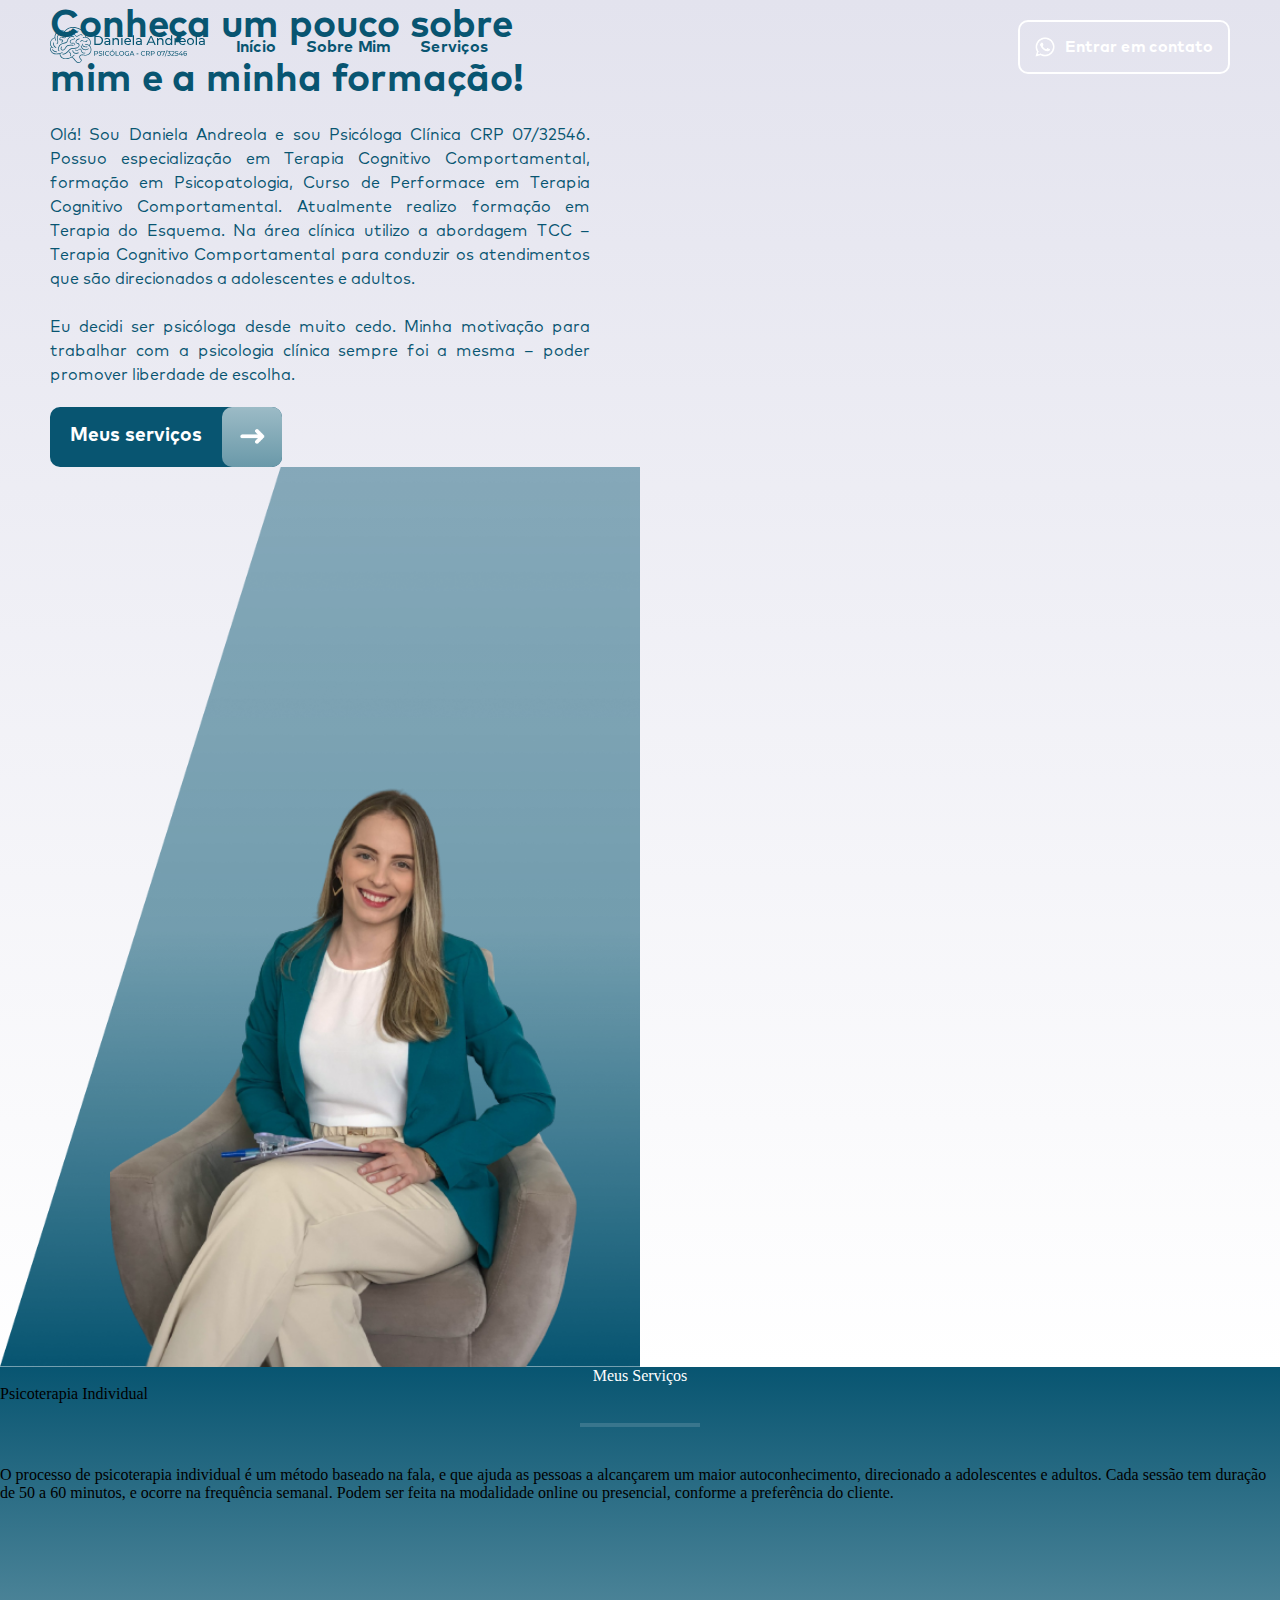
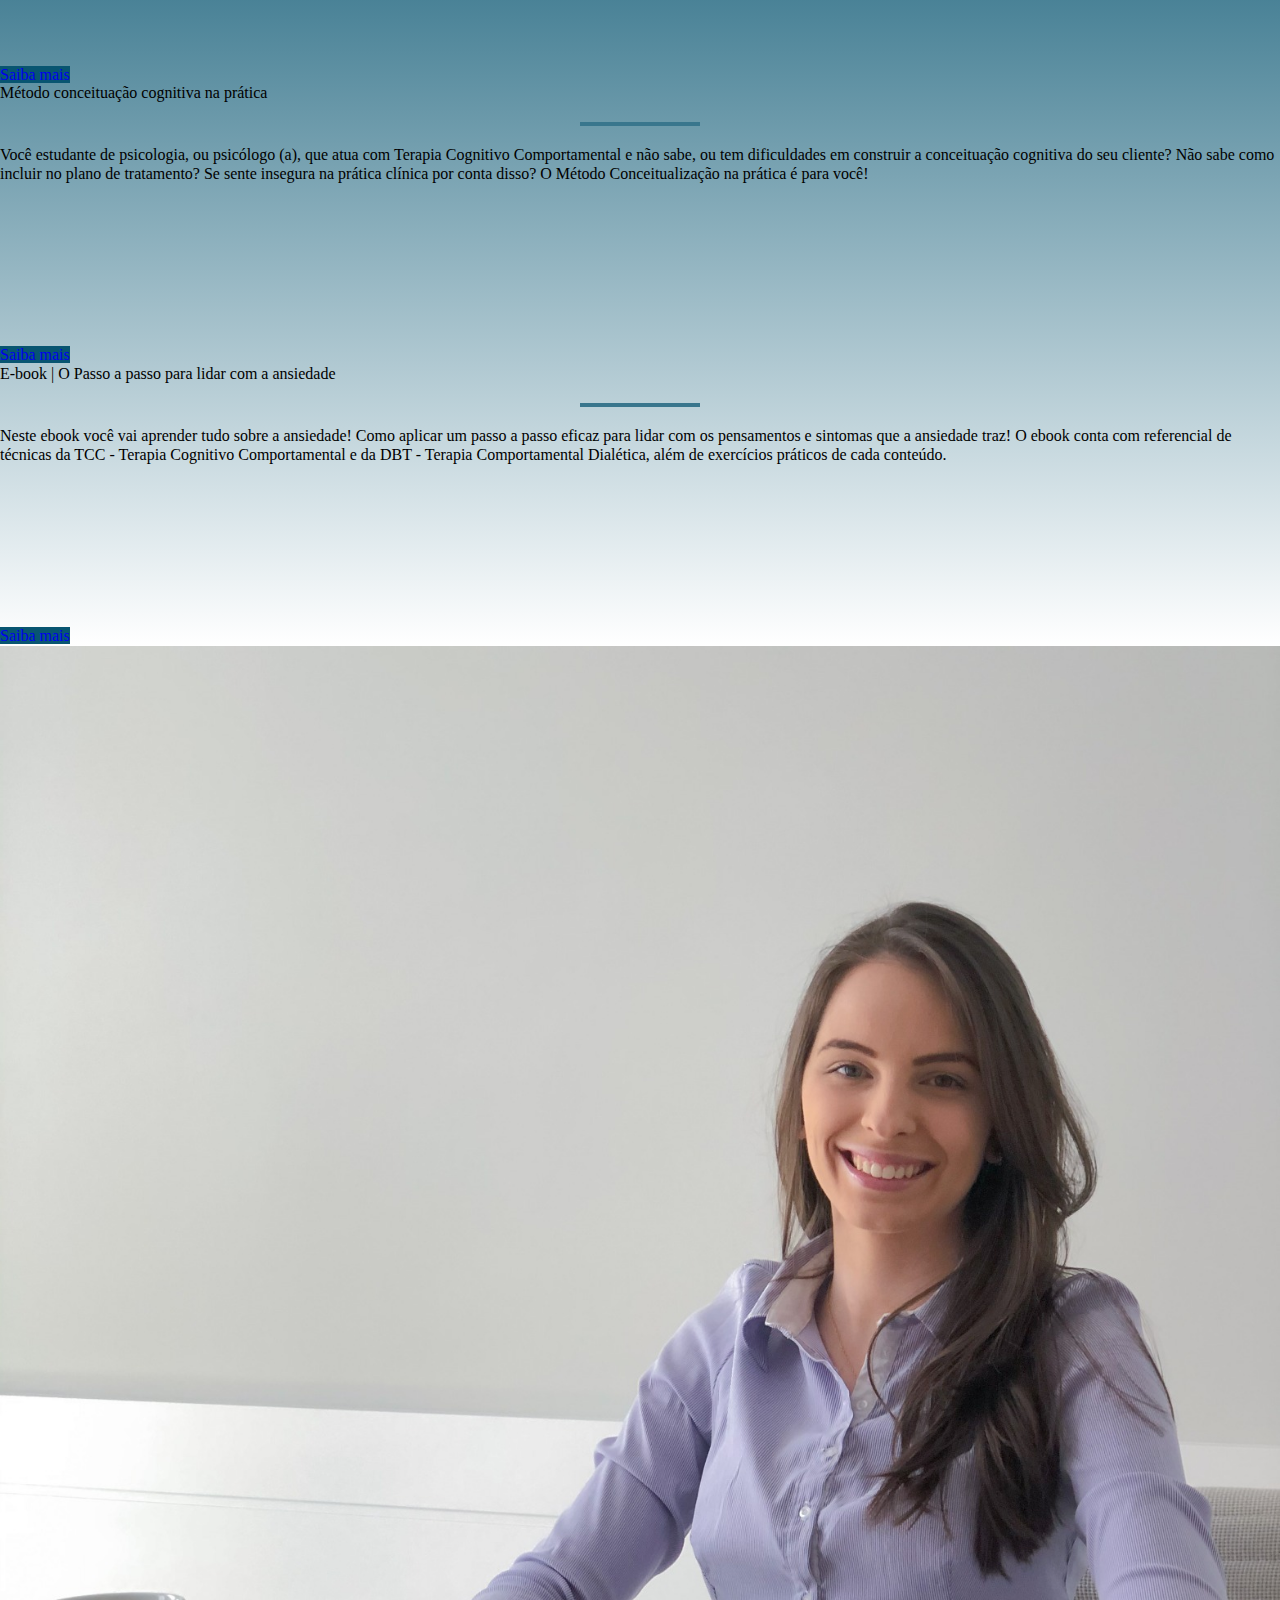
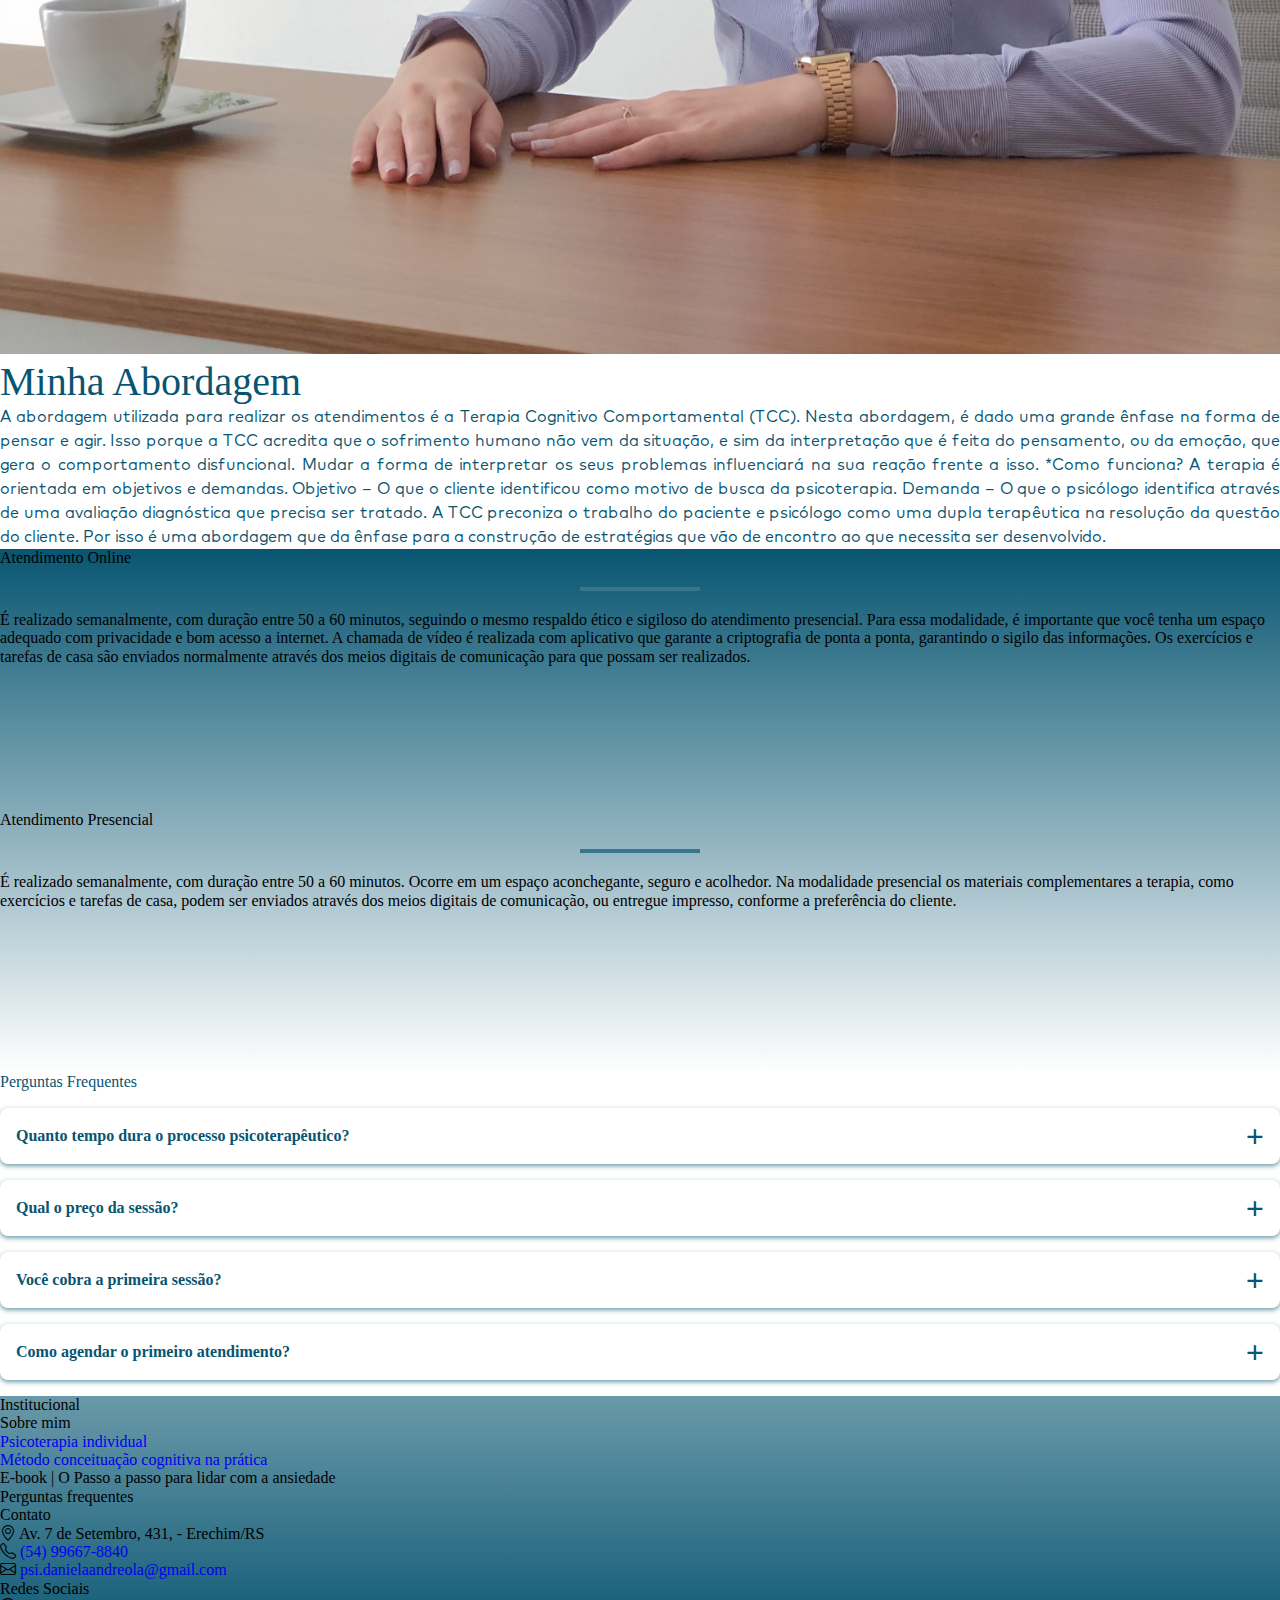
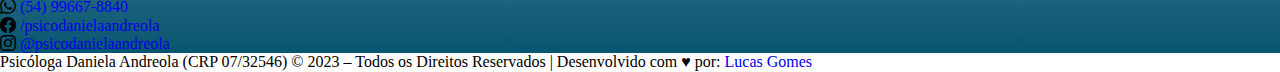
==== index.html @ 7e8551a8 "refactor: alterar título do menu" ====
<!DOCTYPE html>
<html lang="pt-br">
  <head>
    <meta charset="UTF-8" />
    <meta name="viewport" content="width=device-width, initial-scale=1.0" />

    <!-- Nome do seu site -->
    <title>Psicóloga - Daniela Andreola</title>
    <meta property="og:title" content="Psicóloga Daniela Andreola" />

    <!-- Descrição do seu site -->
    <meta
      name="description"
      content="Me chamo Daniela Andreola e sou Psicóloga Clínica CRP 07/32546. Tenho especialização em Terapia Cognitivo Comportamental Formação em Psicopatologia"
    />
    <meta
      itemprop="description"
      content="Me chamo Daniela Andreola e sou Psicóloga Clínica CRP 07/32546. Tenho especialização em Terapia Cognitivo Comportamental Formação em Psicopatologia"
    />
    <meta
      property="og:description"
      content="Me chamo Daniela Andreola e sou Psicóloga Clínica CRP 07/32546. Tenho especialização em Terapia Cognitivo Comportamental Formação em Psicopatologia"
    />

    <!-- Cor HEX do seu site -->
    <meta name="theme-color" content="#075475" />
    <meta name="msapplication-TileColor" content="#075475" />
    <meta name="msapplication-navbutton-color" content="#075475" />
    <meta name="apple-mobile-web-app-status-bar-style" content="#075475" />

    <meta name="apple-mobile-web-app-title" content="Daniela Andreola" />
    <meta name="application-name" content="Daniela Andreola" />
    <meta
      name="msapplication-config"
      content="./files/favicons/browserconfig.xml"
    />

    <!-- Nome do seu SITE -->
    <meta name="author" content="Daniela Andreola" />
    <meta itemprop="name" content="Daniela Andreola" />
    <meta name="article:author" content="Daniela Andreola" />
    <meta name="application-name" content="Daniela Andreola" />
    <meta property="og:site_name" content="Daniela Andreola" />
    <meta name="apple-mobile-web-app-title" content="Daniela Andreola" />

    <!-- Tamanho da imagem de compartilhamento do site -->
    <meta property="og:locale" content="pt_BR" />
    <meta property="og:image:type" content="image/png" />
    <meta property="og:image:width" content="1920" />
    <meta property="og:image:height" content="1080" />
    <meta property="og:type" content="website" />
    <meta property="og:card" content="summary_large_image" />

    <!-- URL do seu site -->
    <link rel="canonical" href="#" />
    <meta property="og:url" content="#" />

    <!-- Importação do CSS para a página ter estilo -->
    <link
      rel="stylesheet"
      href="https://cdn.jsdelivr.net/npm/bootstrap@4.1.3/dist/css/bootstrap.min.css"
      integrity="sha384-MCw98/SFnGE8fJT3GXwEOngsV7Zt27NXFoaoApmYm81iuXoPkFOJwJ8ERdknLPMO"
      crossorigin="anonymous"
    />
    <link href="./assets/css/index/index.css" rel="stylesheet" />

    <link
      rel="stylesheet"
      href="https://cdn.jsdelivr.net/npm/bootstrap-icons@1.10.5/font/bootstrap-icons.css"
    />
  </head>

  <body>
    <div class="container-fluid">
      <!-- Cabeçalho da página -->
      <nav>
        <a href="index.html"
          ><img src="./files/images/logo.svg" class="logo"
        /></a>

        <div class="opcoes">
          <a href="index.html">Início</a>
          <a href="#about">Sobre Mim</a>
          <div class="submenu">
            <a class="link" href="#">Serviços</a>
            <ul class="servicos-submenu">
              <li>
                <a ta href="psicoterapia.html">Psicoterapia Individual</a>
              </li>
              <li>
                <a href="conceituacao-cognitiva-na-pratica.html"
                  >Método conceituação cognitiva na prática</a
                >
              </li>
              <li>
                <a href="#"
                  >E-book | O Passo a passo para lidar com a ansiedade</a
                >
              </li>
            </ul>
          </div>
          <a
            target="_blank"
            class="whatsapp"
            href="https://api.whatsapp.com/send/?phone=5554996678840&text=Ol%C3%A1%2C+gostaria+de+informa%C3%A7%C3%B5es+sobre+os+seus+servi%C3%A7os%2C+pode+me+ajudar%3F&type=phone_number&app_absent=0"
          >
            <img src="./files/images/icone-whatsapp.png" alt="logo whatsapp" />
            Entrar em contato
          </a>
        </div>
        <button class="menu" type="button">
          <span class="maior"></span>
          <span class="menor"></span>
        </button>
      </nav>

      <!-- Topo da página -->
      <header class="row">
        <div id="about" class="titulo">
          <h1>Conheça um pouco sobre mim e a minha formação!</h1>
          <p>
            Olá! Sou Daniela Andreola e sou Psicóloga Clínica CRP 07/32546.
            Possuo especialização em Terapia Cognitivo Comportamental, formação
            em Psicopatologia, Curso de Performace em Terapia Cognitivo
            Comportamental. Atualmente realizo formação em Terapia do Esquema.
            Na área clínica utilizo a abordagem TCC – Terapia Cognitivo
            Comportamental para conduzir os atendimentos que são direcionados a
            adolescentes e adultos.
            <br />
            <br />
            Eu decidi ser psicóloga desde muito cedo. Minha motivação para
            trabalhar com a psicologia clínica sempre foi a mesma – poder
            promover liberdade de escolha.
          </p>
          <button>
            Meus serviços
            <span><img src="./files/images/icone-seta.png" /></span>
          </button>
        </div>
        <div class="imagem">
          <img src="./files/images/banner.png" class="daniela" />
        </div>
      </header>

      <div id="services" class="row services">
        <section class="container">
          <div>
            <h2 class="text-center title-services my-4">Meus Serviços</h2>
          </div>
          <div class="row">
            <div class="col-12 col-sm-6 col-lg-4 mb-2">
              <div class="card">
                <div class="card-body">
                  <h5 class="card-title text-center">
                    Psicoterapia Individual
                  </h5>
                  <br />
                  <p class="card-text">
                    O processo de psicoterapia individual é um método baseado na
                    fala, e que ajuda as pessoas a alcançarem um maior
                    autoconhecimento, direcionado a adolescentes e adultos. Cada
                    sessão tem duração de 50 a 60 minutos, e ocorre na
                    frequência semanal. Podem ser feita na modalidade online ou
                    presencial, conforme a preferência do cliente.
                  </p>
                  <a href="#" class="btn btn-primary btn-service">Saiba mais</a>
                </div>
              </div>
            </div>
            <div class="col-12 col-sm-6 col-lg-4 mb-2">
              <div class="card">
                <div class="card-body">
                  <h5 class="card-title text-center">
                    Método conceituação cognitiva na prática
                  </h5>
                  <p class="card-text">
                    Você estudante de psicologia, ou psicólogo (a), que atua com
                    Terapia Cognitivo Comportamental e não sabe, ou tem
                    dificuldades em construir a conceituação cognitiva do seu
                    cliente? Não sabe como incluir no plano de tratamento? Se
                    sente insegura na prática clínica por conta disso? O Método
                    Conceitualização na prática é para você!
                  </p>
                  <a href="#" class="btn btn-primary btn-service">Saiba mais</a>
                </div>
              </div>
            </div>

            <div class="col-12 col-sm-6 col-lg-4 mb-2">
              <div class="card">
                <div class="card-body">
                  <h5 class="card-title text-center">
                    E-book | O Passo a passo para lidar com a ansiedade
                  </h5>
                  <p class="card-text">
                    Neste ebook você vai aprender tudo sobre a ansiedade! Como
                    aplicar um passo a passo eficaz para lidar com os
                    pensamentos e sintomas que a ansiedade traz! O ebook conta
                    com referencial de técnicas da TCC - Terapia Cognitivo
                    Comportamental e da DBT - Terapia Comportamental Dialética,
                    além de exercícios práticos de cada conteúdo.
                  </p>
                  <a href="#" class="btn btn-primary btn-service">Saiba mais</a>
                </div>
              </div>
            </div>
          </div>
        </section>
      </div>

      <div class="row bg-info abordagem">
        <section class="container">
          <div class="d-flex flex-wrap py-4">
            <div
              class="rounded-circle text-center bg-light col-lg-6 col-md-12 col-sm-12"
            >
              <img
                style="max-width: 100%"
                class="rounded-circle"
                src="./files/images/abordagem.jpg"
                alt="Psicóloga Daniela Andreola"
              />
            </div>

            <div class="col-lg-6 col-md-12 col-sm-12">
              <h2 class="title-abordagem my-4">Minha Abordagem</h2>
              <p>
                A abordagem utilizada para realizar os atendimentos é a Terapia
                Cognitivo Comportamental (TCC). Nesta abordagem, é dado uma
                grande ênfase na forma de pensar e agir. Isso porque a TCC
                acredita que o sofrimento humano não vem da situação, e sim da
                interpretação que é feita do pensamento, ou da emoção, que gera
                o comportamento disfuncional. Mudar a forma de interpretar os
                seus problemas influenciará na sua reação frente a isso. *Como
                funciona? A terapia é orientada em objetivos e demandas.
                <strong
                  >Objetivo – O que o cliente identificou como motivo de busca
                  da psicoterapia.</strong
                >
                <strong
                  >Demanda – O que o psicólogo identifica através de uma
                  avaliação diagnóstica que precisa ser tratado.</strong
                >
                A TCC preconiza o trabalho do paciente e psicólogo como uma
                dupla terapêutica na resolução da questão do cliente. Por isso é
                uma abordagem que da ênfase para a construção de estratégias que
                vão de encontro ao que necessita ser desenvolvido.
              </p>
            </div>
          </div>
        </section>
      </div>

      <div class="row atendimento">
        <section class="container">
          <div class="row">
            <div class="col-12 col-sm-6 col-lg-6 mt-2 mb-2">
              <div class="card">
                <div class="card-body">
                  <h5 class="card-title text-center">Atendimento Online</h5>
                  <p class="card-text text-justify">
                    É realizado semanalmente, com duração entre 50 a 60 minutos,
                    seguindo o mesmo respaldo ético e sigiloso do atendimento
                    presencial. Para essa modalidade, é importante que você
                    tenha um espaço adequado com privacidade e bom acesso a
                    internet. A chamada de vídeo é realizada com aplicativo que
                    garante a criptografia de ponta a ponta, garantindo o sigilo
                    das informações. Os exercícios e tarefas de casa são
                    enviados normalmente através dos meios digitais de
                    comunicação para que possam ser realizados.
                  </p>
                </div>
              </div>
            </div>
            <div class="col-12 col-sm-6 col-lg-6 mb-2">
              <div class="card">
                <div class="card-body">
                  <h5 class="card-title text-center">Atendimento Presencial</h5>
                  <p class="card-text text-justify">
                    É realizado semanalmente, com duração entre 50 a 60 minutos.
                    Ocorre em um espaço aconchegante, seguro e acolhedor. Na
                    modalidade presencial os materiais complementares a terapia,
                    como exercícios e tarefas de casa, podem ser enviados
                    através dos meios digitais de comunicação, ou entregue
                    impresso, conforme a preferência do cliente.
                  </p>
                </div>
              </div>
            </div>
          </div>
        </section>
      </div>

      <div class="row">
        <div class="container accordion">
          <h1 class="mb-4">Perguntas Frequentes</h1>
          <div class="accordion-item">
            <div class="accordion-item-header">
              Quanto tempo dura o processo psicoterapêutico?
            </div>
            <div class="accordion-item-body">
              <div class="accordion-item-body-content">
                No inicio do processo as sessões ocorrem uma vez na semana e tem
                duração de 50 a 60 minutos. O tempo de duração do tratamento vai
                depender do objetivo do paciente (motivo que o levou buscar a
                terapia), e da demanda ( o que esta por trás da queixa
                (diagnóstico, funcionamento, ou até mesmo algo mais pontual).
                Essas informações contribuirão para o plano de tratamento
                individualizado, que será feito em etapas.
              </div>
            </div>
          </div>
          <div class="accordion-item">
            <div class="accordion-item-header">Qual o preço da sessão?</div>
            <div class="accordion-item-body">
              <div class="accordion-item-body-content">
                O Conselho Federal de Psicologia proíbe a divulgação de valores
                quanto ao serviço de psicoterapia. Caso você tenha interesse no
                meu trabalho, peço que me chame via Whatsapp que irei lhe passar
                todas as informações, inclusive a questão de valores e demais
                dúvidas que possa haver.
              </div>
            </div>
          </div>
          <div class="accordion-item">
            <div class="accordion-item-header">
              Você cobra a primeira sessão?
            </div>
            <div class="accordion-item-body">
              <div class="accordion-item-body-content">
                A primeira sessão é o momento de nos conhecermos e saber se
                vamos trabalhar juntos. Neste atendimento vamos conversar sobre
                o motivo que lhe levou a pensar em buscar a psicoterapia. A
                partir disso, irei avaliar se a sua demanda está de acordo com o
                que me disponho a atender e me aperfeiçoar. Caso esteja, e você
                também avalie que deseja trabalhar comigo, o valor da sessão é
                cobrado, assim como as demais sessões posteriores. Caso eu
                entenda que a sua demanda não está dentro do que eu trabalho, ou
                que, você avalie que a psicoterapia com a Terapia Cognitivo
                Comportamental, não é para você, realizo o encaminhamento
                necessário e não cobro o atendimento, pois não iremos trabalhar
                juntas (os).
              </div>
            </div>
          </div>
          <div class="accordion-item">
            <div class="accordion-item-header">
              Como agendar o primeiro atendimento?
            </div>
            <div class="accordion-item-body">
              <div class="accordion-item-body-content">
                Clique no botão “entrar em contato”, localizado no topo da
                página. Você será direcionado ao Whatsapp, assim te passarei
                todas as informações necessárias para esclarecer as suas dúvidas
                quanto aos serviços e agendamentos.
              </div>
            </div>
          </div>
        </div>
      </div>

      <div class="row rodape-info mt-4">
        <section class="container">
          <div class="d-flex flex-wrap py-4">
            <div class="col-lg-4">
              <h5 class="text-light border-light border-bottom pb-2">
                Institucional
              </h5>
              <ul>
                <li class="list-unstyled text-light">
                  <a class="text-light" href="#about"></a>Sobre mim
                </li>
                <li class="list-unstyled text-light">
                  <a class="text-light" href="./psicoterapia.html"
                    >Psicoterapia individual</a
                  >
                </li>
                <li class="list-unstyled text-light">
                  <a
                    class="text-light"
                    href="./conceituacao-cognitiva-na-pratica.html"
                    >Método conceituação cognitiva na prática</a
                  >
                </li>
                <li class="list-unstyled text-light">
                  E-book | O Passo a passo para lidar com a ansiedade
                </li>
                <li class="list-unstyled text-light">Perguntas frequentes</li>
              </ul>
            </div>
            <div class="col-lg-4">
              <h5 class="text-light border-light border-bottom pb-2">
                Contato
              </h5>
              <ul>
                <li class="list-unstyled text-light mb-2">
                  <i class="bi bi-geo-alt"></i> Av. 7 de Setembro, 431, -
                  Erechim/RS
                </li>
                <li class="list-unstyled text-light mb-2">
                  <i class="bi bi-telephone"></i>
                  <a class="text-light" href="tel:+5554996678840"
                    >(54) 99667-8840</a
                  >
                </li>
                <li class="list-unstyled text-light mb-2">
                  <i class="bi bi-envelope"></i>
                  <a
                    class="text-light"
                    href="mailto:psi.danielaandreola@gmail.com"
                    >psi.danielaandreola@gmail.com</a
                  >
                </li>
              </ul>
            </div>
            <div class="col-lg-4">
              <h5 class="text-light border-light border-bottom pb-2">
                Redes Sociais
              </h5>
              <ul>
                <li class="list-unstyled text-light mb-2">
                  <i class="bi bi-whatsapp"></i>
                  <a
                    class="text-light"
                    target="_blank"
                    href="https://api.whatsapp.com/send/?phone=5554996678840&text=Ol%C3%A1%2C+gostaria+de+informa%C3%A7%C3%B5es+sobre+os+seus+servi%C3%A7os%2C+pode+me+ajudar%3F&type=phone_number&app_absent=0"
                  >
                    (54) 99667-8840
                  </a>
                </li>

                <li class="list-unstyled text-light mb-2">
                  <i class="bi bi-facebook"></i>
                  <a
                    class="text-light"
                    target="_blank"
                    href="https://www.facebook.com/psidanielaandreola/"
                    >/psicodanielaandreola</a
                  >
                </li>

                <li class="list-unstyled text-light mb-2">
                  <i class="bi bi-instagram"></i>
                  <a
                    class="text-light"
                    target="_blank"
                    href="https://www.instagram.com/psidanielaandreola/"
                    >@psicodanielaandreola</a
                  >
                </li>
              </ul>
            </div>
          </div>
        </section>
      </div>

      <footer class="row footer pt-3">
        <section class="container">
          <p class="font-weight-bold text-center text-info">
            Psicóloga Daniela Andreola (CRP 07/32546) © 2023 – Todos os Direitos
            Reservados | Desenvolvido com ♥ por:
            <a class="text-info" href="htts://lucasgomess.com.br"
              >Lucas Gomes</a
            >
          </p>
        </section>
      </footer>
    </div>
    <!-- Importação do JAVASCRIPT -->
    <script src="./assets/js/global/global.js"></script>
    <script src="./assets/js/faq.js"></script>
    <script src="./assets/js/whats.js"></script>
    <script src="./assets/js/index/nav.js"></script>
    <script
      src="https://code.jquery.com/jquery-3.3.1.slim.min.js"
      integrity="sha384-q8i/X+965DzO0rT7abK41JStQIAqVgRVzpbzo5smXKp4YfRvH+8abtTE1Pi6jizo"
      crossorigin="anonymous"
    ></script>
    <script
      src="https://cdn.jsdelivr.net/npm/popper.js@1.14.3/dist/umd/popper.min.js"
      integrity="sha384-ZMP7rVo3mIykV+2+9J3UJ46jBk0WLaUAdn689aCwoqbBJiSnjAK/l8WvCWPIPm49"
      crossorigin="anonymous"
    ></script>
    <script
      src="https://cdn.jsdelivr.net/npm/bootstrap@4.1.3/dist/js/bootstrap.min.js"
      integrity="sha384-ChfqqxuZUCnJSK3+MXmPNIyE6ZbWh2IMqE241rYiqJxyMiZ6OW/JmZQ5stwEULTy"
      crossorigin="anonymous"
    ></script>
  </body>
</html>
---- assets/css/index/index.css ----
/* index */

@import "../global/global.css";

/* Partials */

@import "./partials/nav.css";
@import "./partials/header.css";
@import "./partials/services.css";
@import "./partials/abordagem.css";
@import "./partials/atendimento.css";
@import "./partials/faq.css";
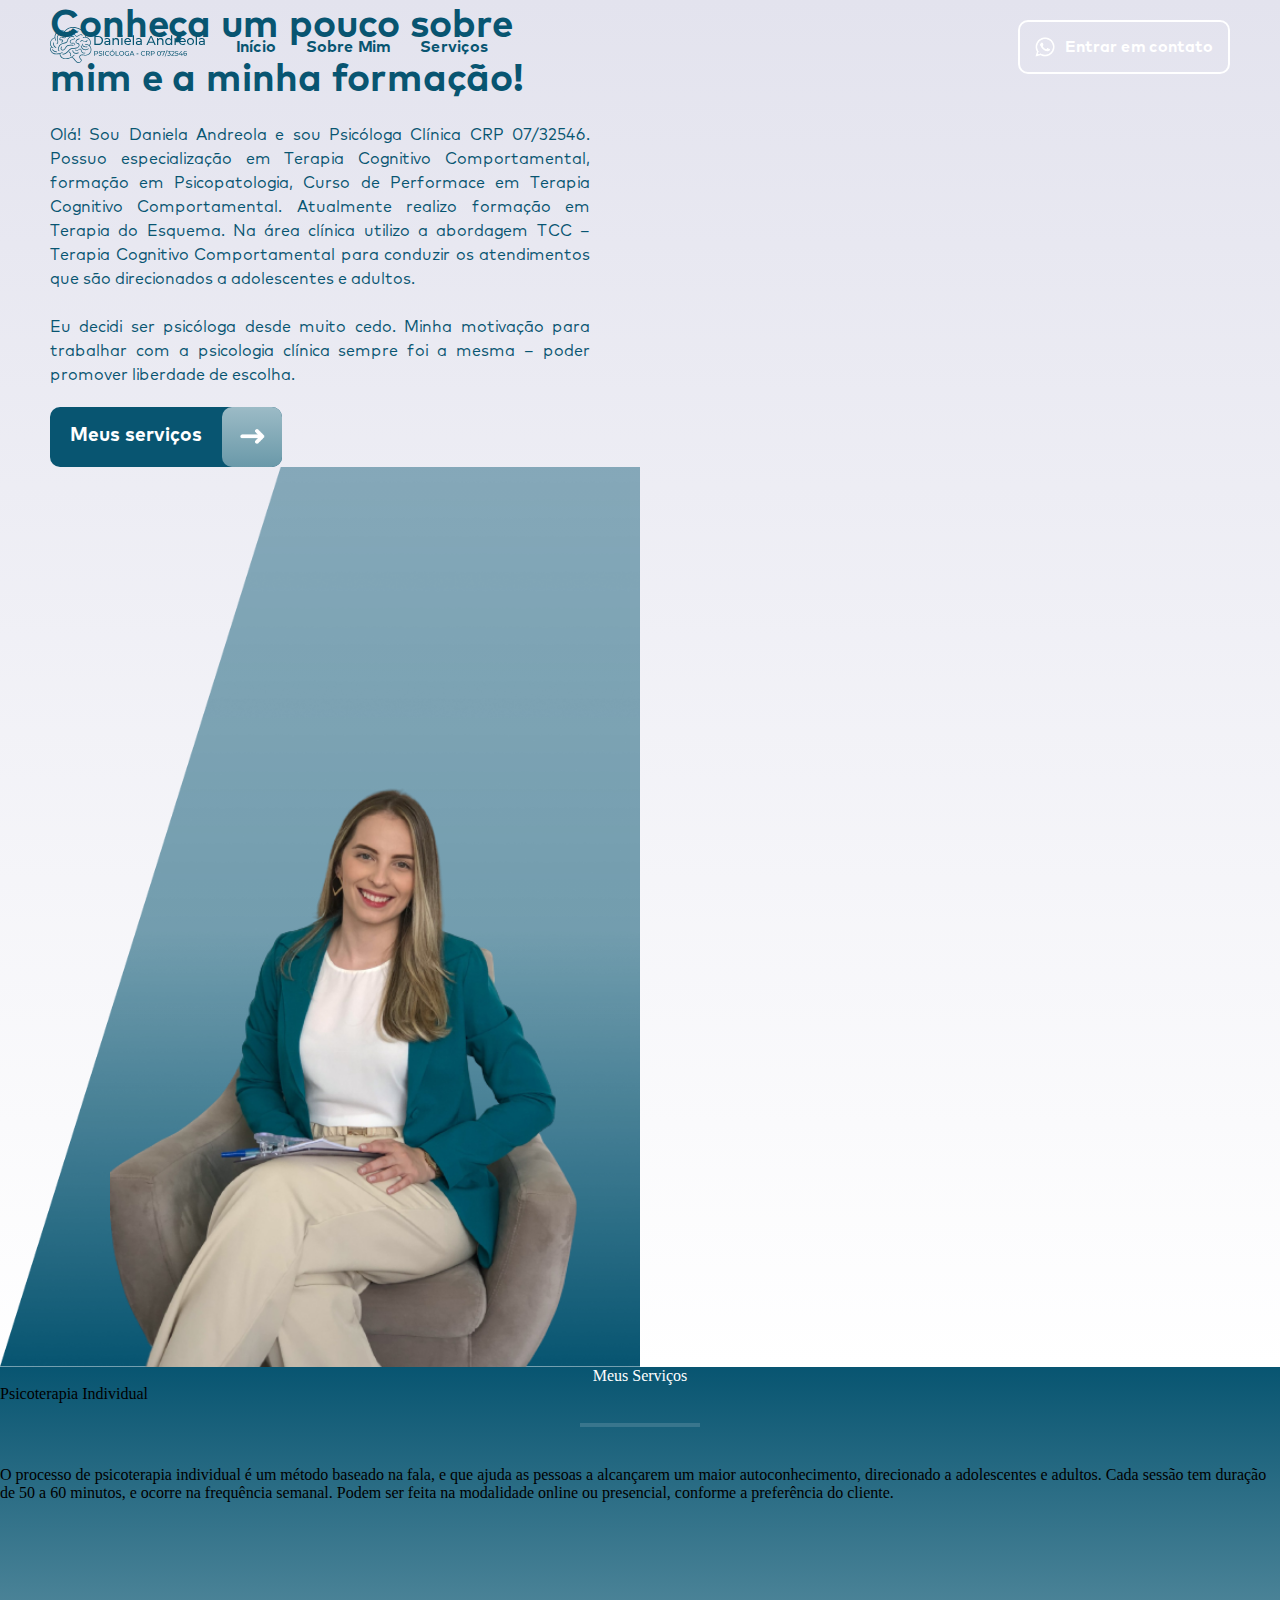
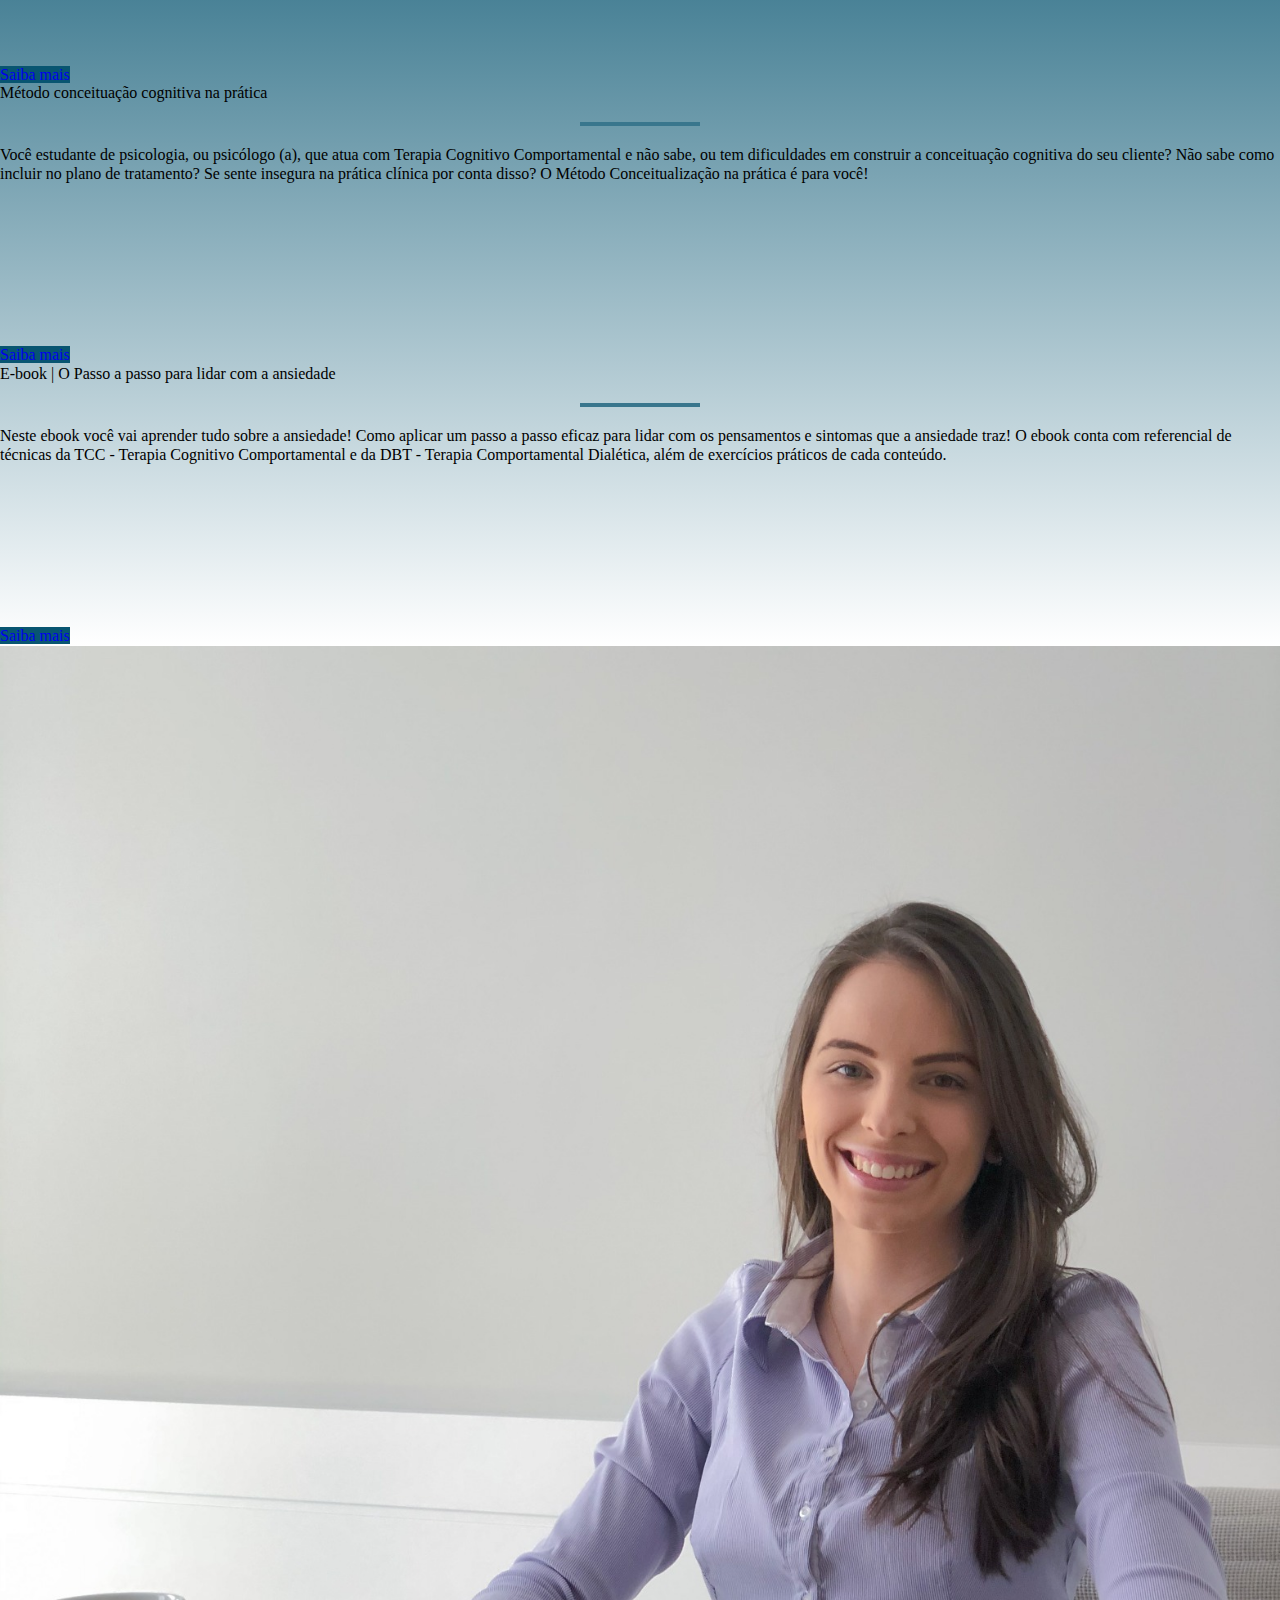
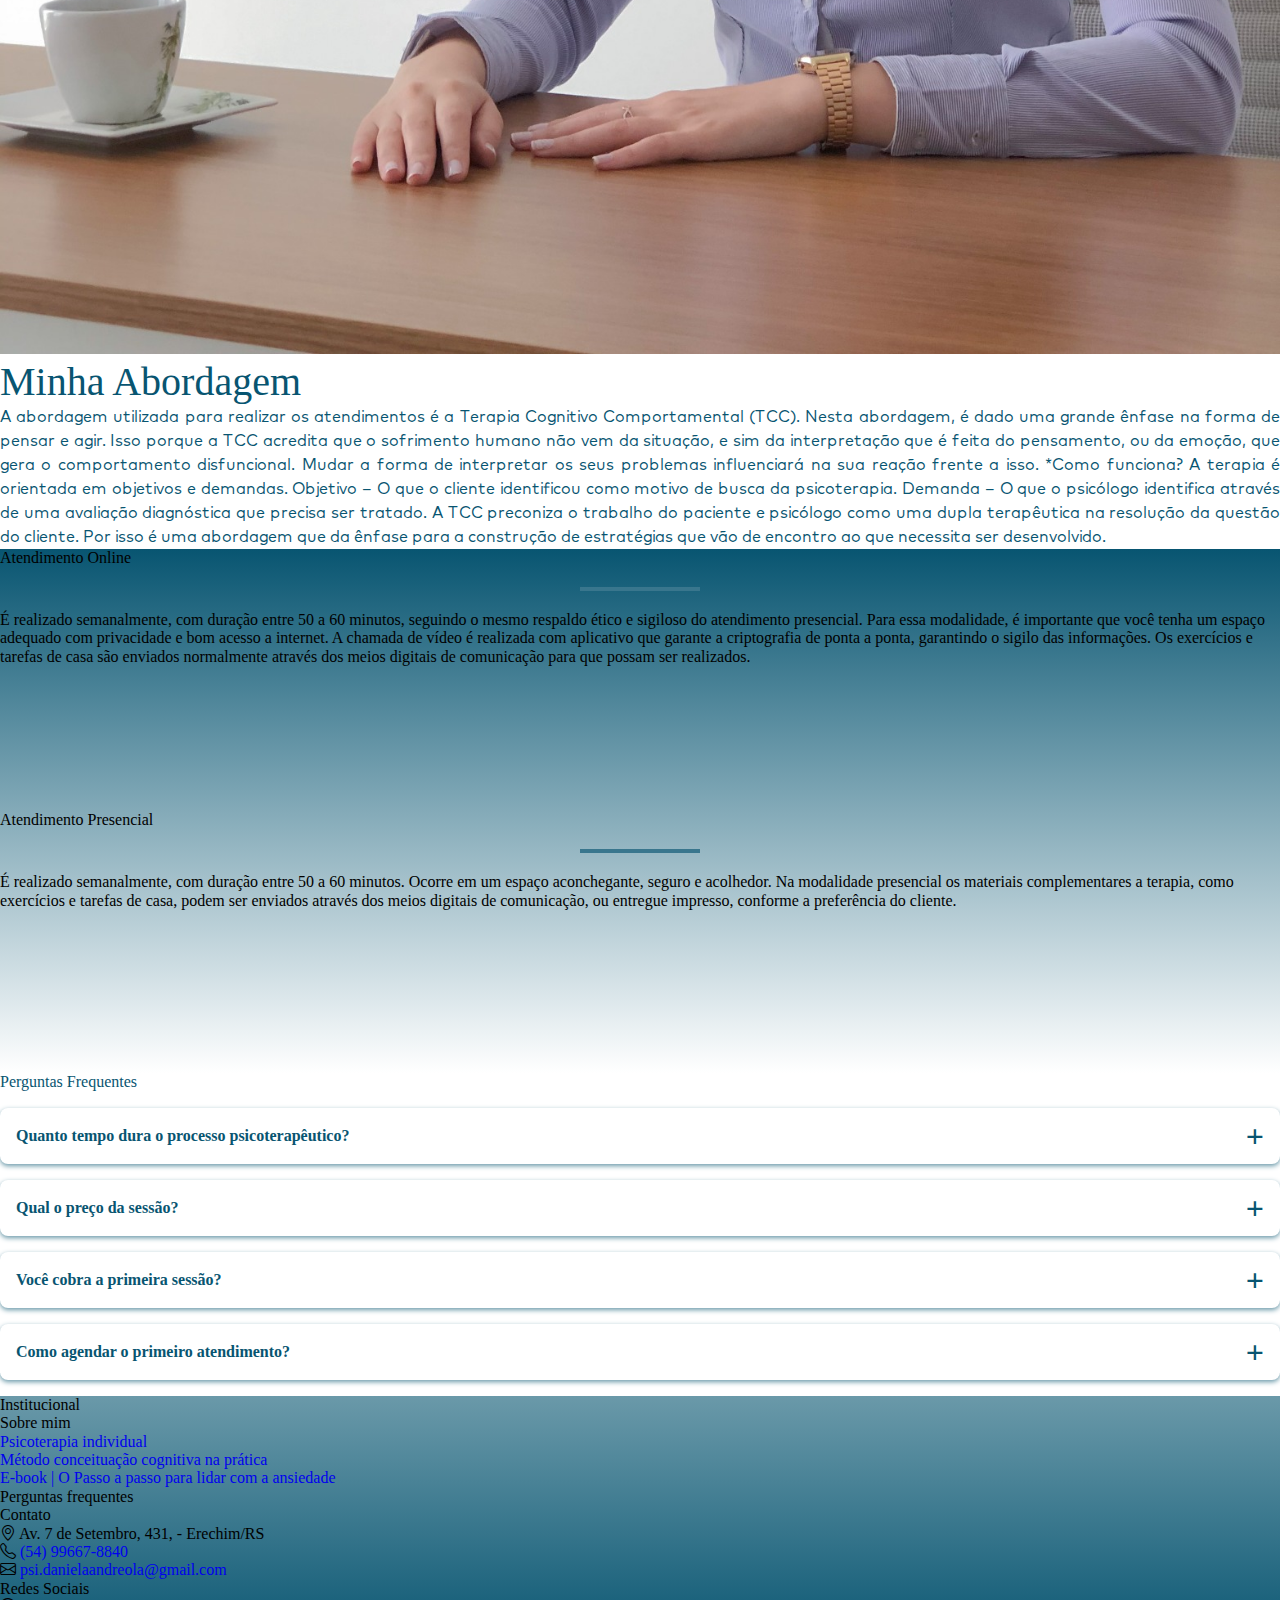
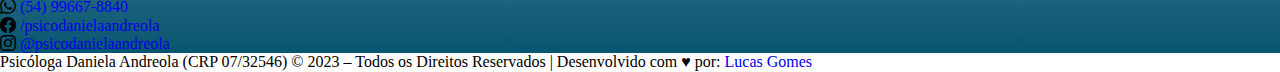
==== commit 736aa27f: "add kiwify no site" ====
--- a/index.html
+++ b/index.html
@@ -93,7 +93,7 @@
                 >
               </li>
               <li>
-                <a href="#"
+                <a href="https://pay.kiwify.com.br/Xy3DV30"
                   >E-book | O Passo a passo para lidar com a ansiedade</a
                 >
               </li>
@@ -200,7 +200,7 @@
                     Comportamental e da DBT - Terapia Comportamental Dialética,
                     além de exercícios práticos de cada conteúdo.
                   </p>
-                  <a href="#" class="btn btn-primary btn-service">Saiba mais</a>
+                  <a href="https://pay.kiwify.com.br/Xy3DV30" class="btn btn-primary btn-service">Saiba mais</a>
                 </div>
               </div>
             </div>
@@ -304,7 +304,7 @@
                 duração de 50 a 60 minutos. O tempo de duração do tratamento vai
                 depender do objetivo do paciente (motivo que o levou buscar a
                 terapia), e da demanda ( o que esta por trás da queixa
-                (diagnóstico, funcionamento, ou até mesmo algo mais pontual).
+                diagnóstico, funcionamento, ou até mesmo algo mais pontual).
                 Essas informações contribuirão para o plano de tratamento
                 individualizado, que será feito em etapas.
               </div>
@@ -383,7 +383,11 @@
                   >
                 </li>
                 <li class="list-unstyled text-light">
-                  E-book | O Passo a passo para lidar com a ansiedade
+                  <a
+                    class="text-light"
+                    href="https://pay.kiwify.com.br/Xy3DV30"
+                    >E-book | O Passo a passo para lidar com a ansiedade</a
+                  >
                 </li>
                 <li class="list-unstyled text-light">Perguntas frequentes</li>
               </ul>
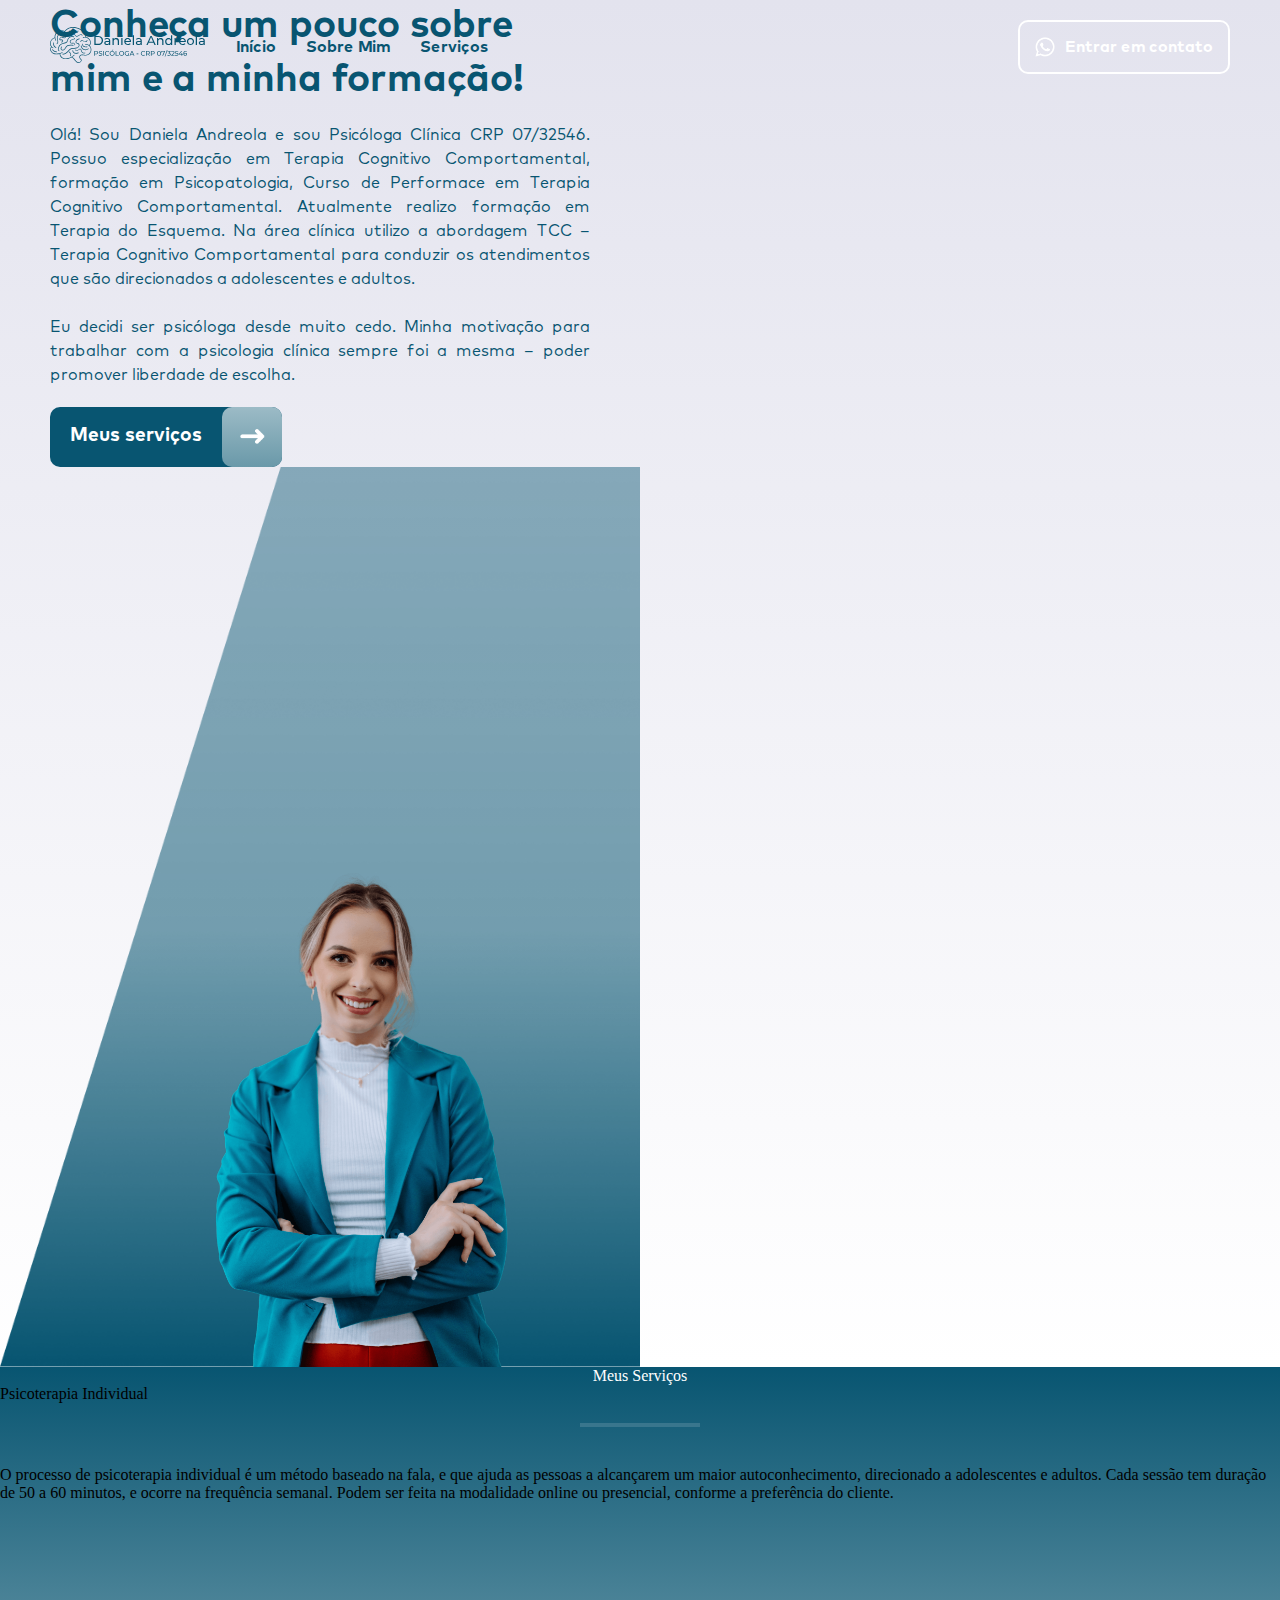
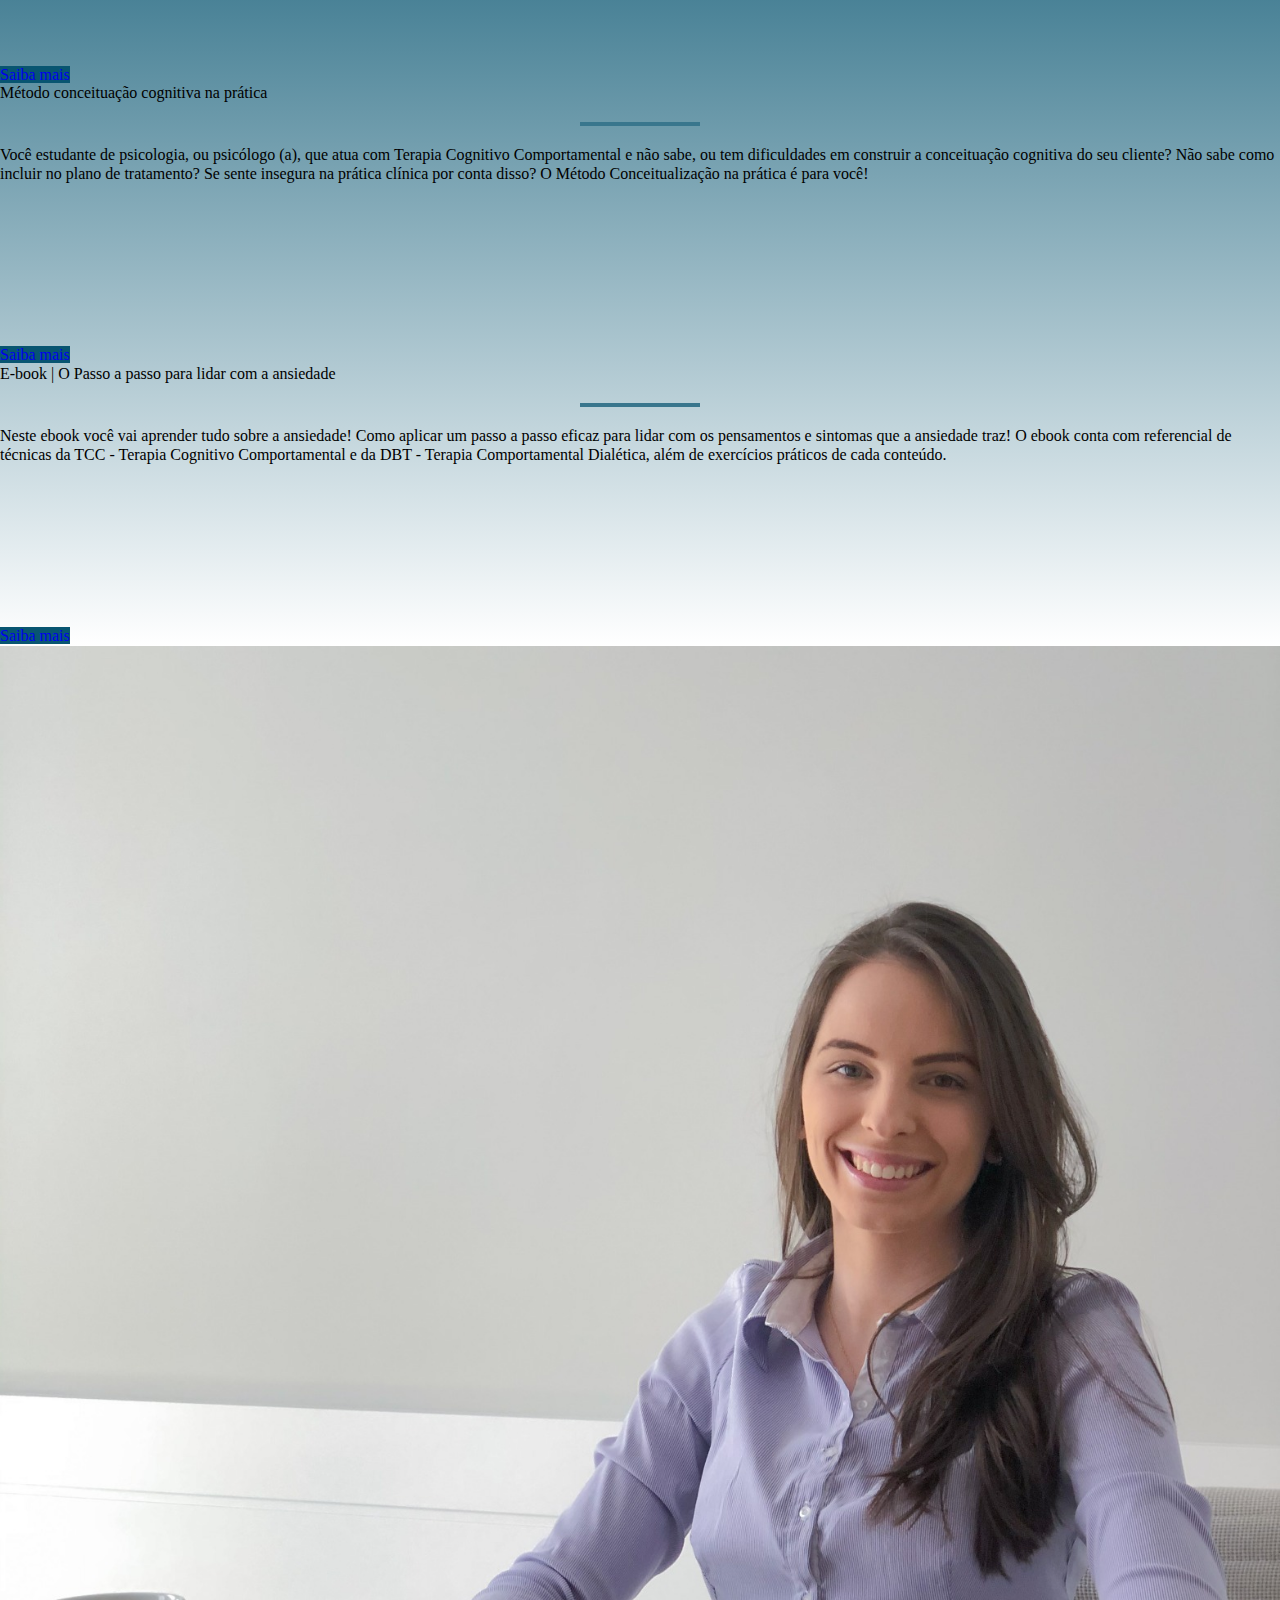
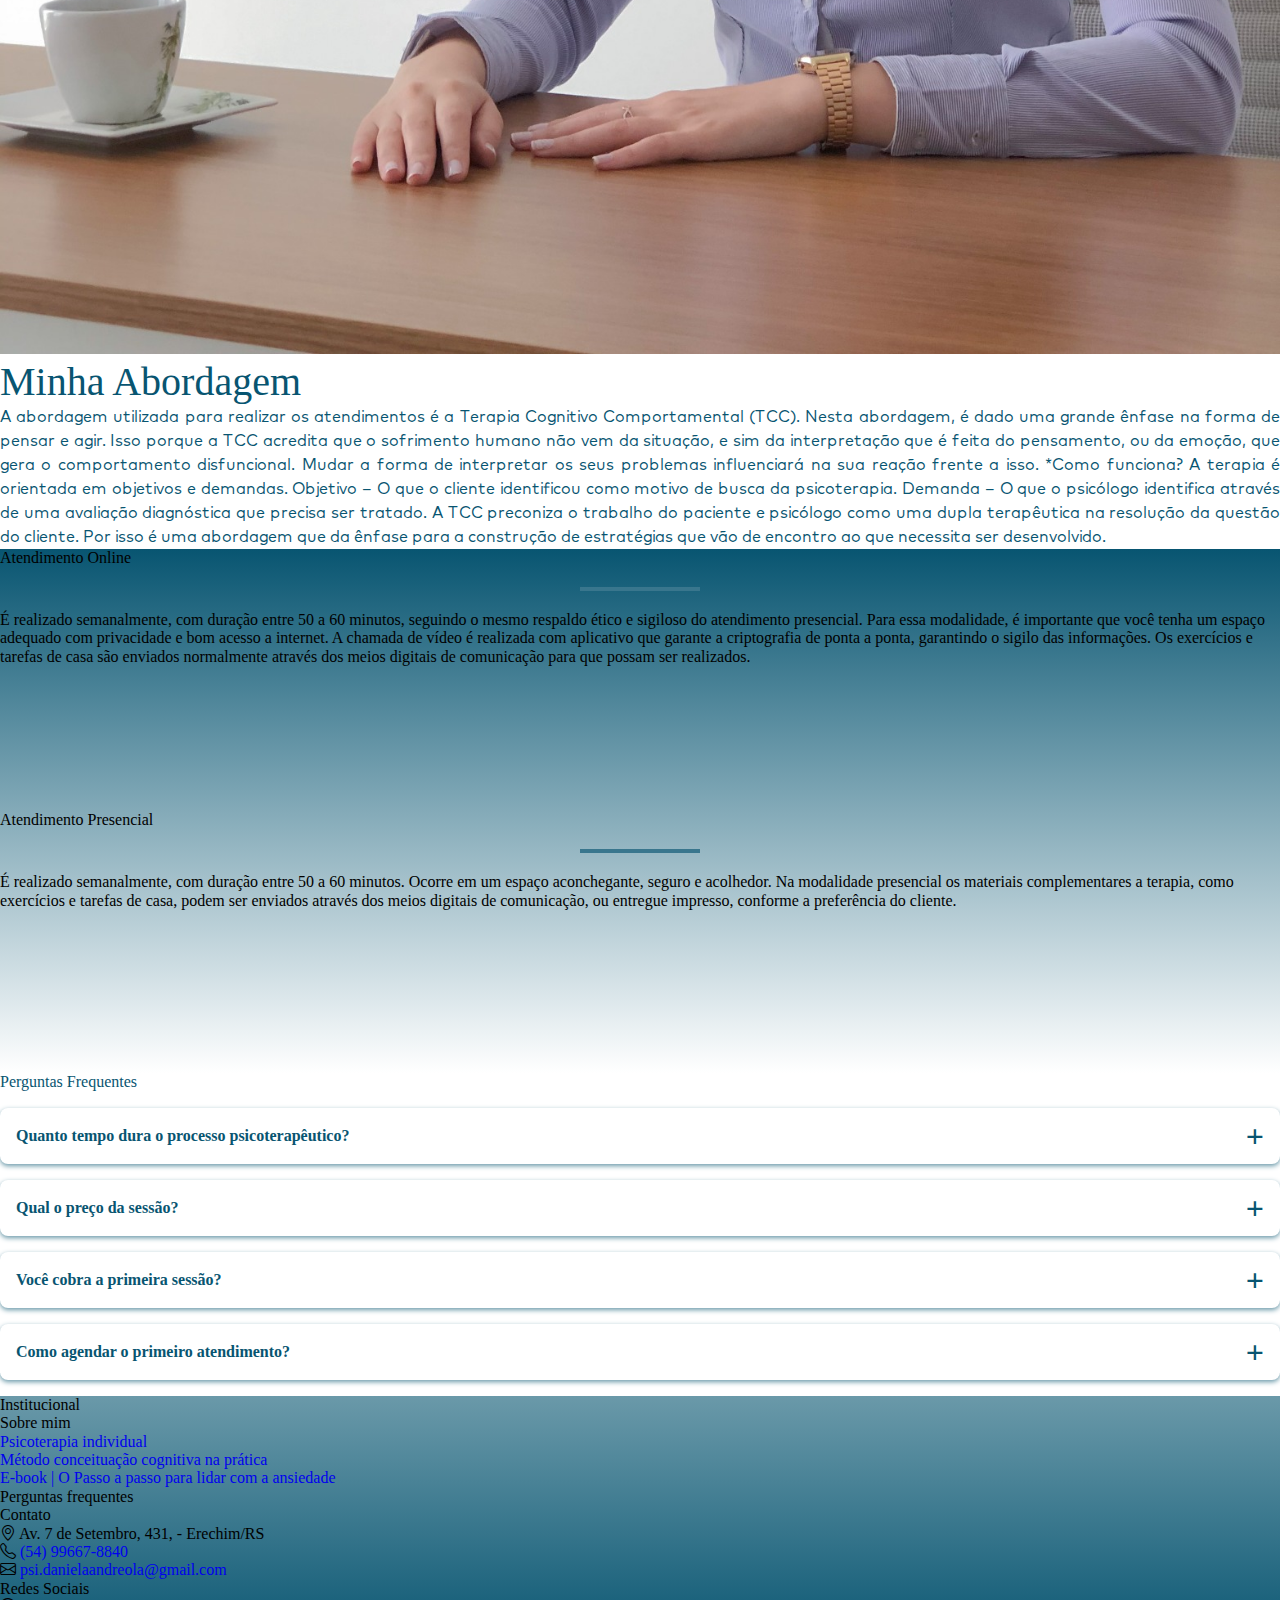
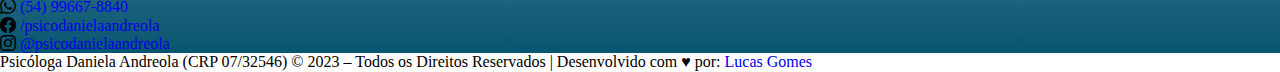
==== commit 38a9d15e: "feat: add imgs e altera imagem do header" ====
--- a/index.html
+++ b/index.html
@@ -1,494 +1,411 @@
 <!DOCTYPE html>
 <html lang="pt-br">
-  <head>
-    <meta charset="UTF-8" />
-    <meta name="viewport" content="width=device-width, initial-scale=1.0" />
-
-    <!-- Nome do seu site -->
-    <title>Psicóloga - Daniela Andreola</title>
-    <meta property="og:title" content="Psicóloga Daniela Andreola" />
-
-    <!-- Descrição do seu site -->
-    <meta
-      name="description"
-      content="Me chamo Daniela Andreola e sou Psicóloga Clínica CRP 07/32546. Tenho especialização em Terapia Cognitivo Comportamental Formação em Psicopatologia"
-    />
-    <meta
-      itemprop="description"
-      content="Me chamo Daniela Andreola e sou Psicóloga Clínica CRP 07/32546. Tenho especialização em Terapia Cognitivo Comportamental Formação em Psicopatologia"
-    />
-    <meta
-      property="og:description"
-      content="Me chamo Daniela Andreola e sou Psicóloga Clínica CRP 07/32546. Tenho especialização em Terapia Cognitivo Comportamental Formação em Psicopatologia"
-    />
-
-    <!-- Cor HEX do seu site -->
-    <meta name="theme-color" content="#075475" />
-    <meta name="msapplication-TileColor" content="#075475" />
-    <meta name="msapplication-navbutton-color" content="#075475" />
-    <meta name="apple-mobile-web-app-status-bar-style" content="#075475" />
-
-    <meta name="apple-mobile-web-app-title" content="Daniela Andreola" />
-    <meta name="application-name" content="Daniela Andreola" />
-    <meta
-      name="msapplication-config"
-      content="./files/favicons/browserconfig.xml"
-    />
-
-    <!-- Nome do seu SITE -->
-    <meta name="author" content="Daniela Andreola" />
-    <meta itemprop="name" content="Daniela Andreola" />
-    <meta name="article:author" content="Daniela Andreola" />
-    <meta name="application-name" content="Daniela Andreola" />
-    <meta property="og:site_name" content="Daniela Andreola" />
-    <meta name="apple-mobile-web-app-title" content="Daniela Andreola" />
-
-    <!-- Tamanho da imagem de compartilhamento do site -->
-    <meta property="og:locale" content="pt_BR" />
-    <meta property="og:image:type" content="image/png" />
-    <meta property="og:image:width" content="1920" />
-    <meta property="og:image:height" content="1080" />
-    <meta property="og:type" content="website" />
-    <meta property="og:card" content="summary_large_image" />
-
-    <!-- URL do seu site -->
-    <link rel="canonical" href="#" />
-    <meta property="og:url" content="#" />
-
-    <!-- Importação do CSS para a página ter estilo -->
-    <link
-      rel="stylesheet"
-      href="https://cdn.jsdelivr.net/npm/bootstrap@4.1.3/dist/css/bootstrap.min.css"
-      integrity="sha384-MCw98/SFnGE8fJT3GXwEOngsV7Zt27NXFoaoApmYm81iuXoPkFOJwJ8ERdknLPMO"
-      crossorigin="anonymous"
-    />
-    <link href="./assets/css/index/index.css" rel="stylesheet" />
-
-    <link
-      rel="stylesheet"
-      href="https://cdn.jsdelivr.net/npm/bootstrap-icons@1.10.5/font/bootstrap-icons.css"
-    />
-  </head>
-
-  <body>
-    <div class="container-fluid">
-      <!-- Cabeçalho da página -->
-      <nav>
-        <a href="index.html"
-          ><img src="./files/images/logo.svg" class="logo"
-        /></a>
-
-        <div class="opcoes">
-          <a href="index.html">Início</a>
-          <a href="#about">Sobre Mim</a>
-          <div class="submenu">
-            <a class="link" href="#">Serviços</a>
-            <ul class="servicos-submenu">
-              <li>
-                <a ta href="psicoterapia.html">Psicoterapia Individual</a>
-              </li>
-              <li>
-                <a href="conceituacao-cognitiva-na-pratica.html"
-                  >Método conceituação cognitiva na prática</a
-                >
-              </li>
-              <li>
-                <a href="https://pay.kiwify.com.br/Xy3DV30"
-                  >E-book | O Passo a passo para lidar com a ansiedade</a
-                >
-              </li>
+
+<head>
+  <meta charset="UTF-8" />
+  <meta name="viewport" content="width=device-width, initial-scale=1.0" />
+
+  <!-- Nome do seu site -->
+  <title>Psicóloga - Daniela Andreola</title>
+  <meta property="og:title" content="Psicóloga Daniela Andreola" />
+
+  <!-- Descrição do seu site -->
+  <meta name="description" content="Me chamo Daniela Andreola e sou Psicóloga Clínica CRP 07/32546. Tenho especialização em Terapia Cognitivo Comportamental Formação em Psicopatologia" />
+  <meta itemprop="description" content="Me chamo Daniela Andreola e sou Psicóloga Clínica CRP 07/32546. Tenho especialização em Terapia Cognitivo Comportamental Formação em Psicopatologia" />
+  <meta property="og:description" content="Me chamo Daniela Andreola e sou Psicóloga Clínica CRP 07/32546. Tenho especialização em Terapia Cognitivo Comportamental Formação em Psicopatologia" />
+
+  <!-- Cor HEX do seu site -->
+  <meta name="theme-color" content="#075475" />
+  <meta name="msapplication-TileColor" content="#075475" />
+  <meta name="msapplication-navbutton-color" content="#075475" />
+  <meta name="apple-mobile-web-app-status-bar-style" content="#075475" />
+
+  <meta name="apple-mobile-web-app-title" content="Daniela Andreola" />
+  <meta name="application-name" content="Daniela Andreola" />
+  <meta name="msapplication-config" content="./files/favicons/browserconfig.xml" />
+
+  <!-- Nome do seu SITE -->
+  <meta name="author" content="Daniela Andreola" />
+  <meta itemprop="name" content="Daniela Andreola" />
+  <meta name="article:author" content="Daniela Andreola" />
+  <meta name="application-name" content="Daniela Andreola" />
+  <meta property="og:site_name" content="Daniela Andreola" />
+  <meta name="apple-mobile-web-app-title" content="Daniela Andreola" />
+
+  <!-- Tamanho da imagem de compartilhamento do site -->
+  <meta property="og:locale" content="pt_BR" />
+  <meta property="og:image:type" content="image/png" />
+  <meta property="og:image:width" content="1920" />
+  <meta property="og:image:height" content="1080" />
+  <meta property="og:type" content="website" />
+  <meta property="og:card" content="summary_large_image" />
+
+  <!-- URL do seu site -->
+  <link rel="canonical" href="#" />
+  <meta property="og:url" content="#" />
+
+  <!-- Importação do CSS para a página ter estilo -->
+  <link rel="stylesheet" href="https://cdn.jsdelivr.net/npm/bootstrap@4.1.3/dist/css/bootstrap.min.css" integrity="sha384-MCw98/SFnGE8fJT3GXwEOngsV7Zt27NXFoaoApmYm81iuXoPkFOJwJ8ERdknLPMO" crossorigin="anonymous" />
+  <link href="./assets/css/index/index.css" rel="stylesheet" />
+
+  <link rel="stylesheet" href="https://cdn.jsdelivr.net/npm/bootstrap-icons@1.10.5/font/bootstrap-icons.css" />
+</head>
+
+<body>
+  <div class="container-fluid">
+    <!-- Cabeçalho da página -->
+    <nav>
+      <a href="index.html"><img src="./files/images/logo.svg" class="logo" /></a>
+
+      <div class="opcoes">
+        <a href="index.html">Início</a>
+        <a href="#about">Sobre Mim</a>
+        <div class="submenu">
+          <a class="link" href="#">Serviços</a>
+          <ul class="servicos-submenu">
+            <li>
+              <a ta href="psicoterapia.html">Psicoterapia Individual</a>
+            </li>
+            <li>
+              <a href="conceituacao-cognitiva-na-pratica.html">Método conceituação cognitiva na prática</a>
+            </li>
+            <li>
+              <a href="https://pay.kiwify.com.br/Xy3DV30">E-book | O Passo a passo para lidar com a ansiedade</a>
+            </li>
+          </ul>
+        </div>
+        <a target="_blank" class="whatsapp" href="https://api.whatsapp.com/send/?phone=5554996678840&text=Ol%C3%A1%2C+gostaria+de+informa%C3%A7%C3%B5es+sobre+os+seus+servi%C3%A7os%2C+pode+me+ajudar%3F&type=phone_number&app_absent=0">
+          <img src="./files/images/icone-whatsapp.png" alt="logo whatsapp" />
+          Entrar em contato
+        </a>
+      </div>
+      <button class="menu" type="button">
+        <span class="maior"></span>
+        <span class="menor"></span>
+      </button>
+    </nav>
+
+    <!-- Topo da página -->
+    <header class="row">
+      <div id="about" class="titulo">
+        <h1>Conheça um pouco sobre mim e a minha formação!</h1>
+        <p>
+          Olá! Sou Daniela Andreola e sou Psicóloga Clínica CRP 07/32546.
+          Possuo especialização em Terapia Cognitivo Comportamental, formação
+          em Psicopatologia, Curso de Performace em Terapia Cognitivo
+          Comportamental. Atualmente realizo formação em Terapia do Esquema.
+          Na área clínica utilizo a abordagem TCC – Terapia Cognitivo
+          Comportamental para conduzir os atendimentos que são direcionados a
+          adolescentes e adultos.
+          <br />
+          <br />
+          Eu decidi ser psicóloga desde muito cedo. Minha motivação para
+          trabalhar com a psicologia clínica sempre foi a mesma – poder
+          promover liberdade de escolha.
+        </p>
+        <button>
+          Meus serviços
+          <span><img src="./files/images/icone-seta.png" /></span>
+        </button>
+      </div>
+      <div class="imagem">
+        <img class="dani-img" src="./files/images/header_dani.png" class="Foto psicóloga Daniela" />
+      </div>
+    </header>
+
+    <div id="services" class="row services">
+      <section class="container">
+        <div>
+          <h2 class="text-center title-services my-4">Meus Serviços</h2>
+        </div>
+        <div class="row">
+          <div class="col-12 col-sm-6 col-lg-4 mb-2">
+            <div class="card">
+              <div class="card-body">
+                <h5 class="card-title text-center">
+                  Psicoterapia Individual
+                </h5>
+                <br />
+                <p class="card-text">
+                  O processo de psicoterapia individual é um método baseado na
+                  fala, e que ajuda as pessoas a alcançarem um maior
+                  autoconhecimento, direcionado a adolescentes e adultos. Cada
+                  sessão tem duração de 50 a 60 minutos, e ocorre na
+                  frequência semanal. Podem ser feita na modalidade online ou
+                  presencial, conforme a preferência do cliente.
+                </p>
+                <a href="#" class="btn btn-primary btn-service">Saiba mais</a>
+              </div>
+            </div>
+          </div>
+          <div class="col-12 col-sm-6 col-lg-4 mb-2">
+            <div class="card">
+              <div class="card-body">
+                <h5 class="card-title text-center">
+                  Método conceituação cognitiva na prática
+                </h5>
+                <p class="card-text">
+                  Você estudante de psicologia, ou psicólogo (a), que atua com
+                  Terapia Cognitivo Comportamental e não sabe, ou tem
+                  dificuldades em construir a conceituação cognitiva do seu
+                  cliente? Não sabe como incluir no plano de tratamento? Se
+                  sente insegura na prática clínica por conta disso? O Método
+                  Conceitualização na prática é para você!
+                </p>
+                <a href="#" class="btn btn-primary btn-service">Saiba mais</a>
+              </div>
+            </div>
+          </div>
+
+          <div class="col-12 col-sm-6 col-lg-4 mb-2">
+            <div class="card">
+              <div class="card-body">
+                <h5 class="card-title text-center">
+                  E-book | O Passo a passo para lidar com a ansiedade
+                </h5>
+                <p class="card-text">
+                  Neste ebook você vai aprender tudo sobre a ansiedade! Como
+                  aplicar um passo a passo eficaz para lidar com os
+                  pensamentos e sintomas que a ansiedade traz! O ebook conta
+                  com referencial de técnicas da TCC - Terapia Cognitivo
+                  Comportamental e da DBT - Terapia Comportamental Dialética,
+                  além de exercícios práticos de cada conteúdo.
+                </p>
+                <a href="https://pay.kiwify.com.br/Xy3DV30" class="btn btn-primary btn-service">Saiba mais</a>
+              </div>
+            </div>
+          </div>
+        </div>
+      </section>
+    </div>
+
+    <div class="row bg-info abordagem">
+      <section class="container">
+        <div class="d-flex flex-wrap py-4">
+          <div class="rounded-circle text-center bg-light col-lg-6 col-md-12 col-sm-12">
+            <img style="max-width: 100%" class="rounded-circle" src="./files/images/abordagem.jpg" alt="Psicóloga Daniela Andreola" />
+          </div>
+
+          <div class="col-lg-6 col-md-12 col-sm-12">
+            <h2 class="title-abordagem my-4">Minha Abordagem</h2>
+            <p>
+              A abordagem utilizada para realizar os atendimentos é a Terapia
+              Cognitivo Comportamental (TCC). Nesta abordagem, é dado uma
+              grande ênfase na forma de pensar e agir. Isso porque a TCC
+              acredita que o sofrimento humano não vem da situação, e sim da
+              interpretação que é feita do pensamento, ou da emoção, que gera
+              o comportamento disfuncional. Mudar a forma de interpretar os
+              seus problemas influenciará na sua reação frente a isso. *Como
+              funciona? A terapia é orientada em objetivos e demandas.
+              <strong>Objetivo – O que o cliente identificou como motivo de busca
+                da psicoterapia.</strong>
+              <strong>Demanda – O que o psicólogo identifica através de uma
+                avaliação diagnóstica que precisa ser tratado.</strong>
+              A TCC preconiza o trabalho do paciente e psicólogo como uma
+              dupla terapêutica na resolução da questão do cliente. Por isso é
+              uma abordagem que da ênfase para a construção de estratégias que
+              vão de encontro ao que necessita ser desenvolvido.
+            </p>
+          </div>
+        </div>
+      </section>
+    </div>
+
+    <div class="row atendimento">
+      <section class="container">
+        <div class="row">
+          <div class="col-12 col-sm-6 col-lg-6 mt-2 mb-2">
+            <div class="card">
+              <div class="card-body">
+                <h5 class="card-title text-center">Atendimento Online</h5>
+                <p class="card-text text-justify">
+                  É realizado semanalmente, com duração entre 50 a 60 minutos,
+                  seguindo o mesmo respaldo ético e sigiloso do atendimento
+                  presencial. Para essa modalidade, é importante que você
+                  tenha um espaço adequado com privacidade e bom acesso a
+                  internet. A chamada de vídeo é realizada com aplicativo que
+                  garante a criptografia de ponta a ponta, garantindo o sigilo
+                  das informações. Os exercícios e tarefas de casa são
+                  enviados normalmente através dos meios digitais de
+                  comunicação para que possam ser realizados.
+                </p>
+              </div>
+            </div>
+          </div>
+          <div class="col-12 col-sm-6 col-lg-6 mb-2">
+            <div class="card">
+              <div class="card-body">
+                <h5 class="card-title text-center">Atendimento Presencial</h5>
+                <p class="card-text text-justify">
+                  É realizado semanalmente, com duração entre 50 a 60 minutos.
+                  Ocorre em um espaço aconchegante, seguro e acolhedor. Na
+                  modalidade presencial os materiais complementares a terapia,
+                  como exercícios e tarefas de casa, podem ser enviados
+                  através dos meios digitais de comunicação, ou entregue
+                  impresso, conforme a preferência do cliente.
+                </p>
+              </div>
+            </div>
+          </div>
+        </div>
+      </section>
+    </div>
+
+    <div class="row">
+      <div class="container accordion">
+        <h1 class="mb-4">Perguntas Frequentes</h1>
+        <div class="accordion-item">
+          <div class="accordion-item-header">
+            Quanto tempo dura o processo psicoterapêutico?
+          </div>
+          <div class="accordion-item-body">
+            <div class="accordion-item-body-content">
+              No inicio do processo as sessões ocorrem uma vez na semana e tem
+              duração de 50 a 60 minutos. O tempo de duração do tratamento vai
+              depender do objetivo do paciente (motivo que o levou buscar a
+              terapia), e da demanda ( o que esta por trás da queixa
+              diagnóstico, funcionamento, ou até mesmo algo mais pontual).
+              Essas informações contribuirão para o plano de tratamento
+              individualizado, que será feito em etapas.
+            </div>
+          </div>
+        </div>
+        <div class="accordion-item">
+          <div class="accordion-item-header">Qual o preço da sessão?</div>
+          <div class="accordion-item-body">
+            <div class="accordion-item-body-content">
+              O Conselho Federal de Psicologia proíbe a divulgação de valores
+              quanto ao serviço de psicoterapia. Caso você tenha interesse no
+              meu trabalho, peço que me chame via Whatsapp que irei lhe passar
+              todas as informações, inclusive a questão de valores e demais
+              dúvidas que possa haver.
+            </div>
+          </div>
+        </div>
+        <div class="accordion-item">
+          <div class="accordion-item-header">
+            Você cobra a primeira sessão?
+          </div>
+          <div class="accordion-item-body">
+            <div class="accordion-item-body-content">
+              A primeira sessão é o momento de nos conhecermos e saber se
+              vamos trabalhar juntos. Neste atendimento vamos conversar sobre
+              o motivo que lhe levou a pensar em buscar a psicoterapia. A
+              partir disso, irei avaliar se a sua demanda está de acordo com o
+              que me disponho a atender e me aperfeiçoar. Caso esteja, e você
+              também avalie que deseja trabalhar comigo, o valor da sessão é
+              cobrado, assim como as demais sessões posteriores. Caso eu
+              entenda que a sua demanda não está dentro do que eu trabalho, ou
+              que, você avalie que a psicoterapia com a Terapia Cognitivo
+              Comportamental, não é para você, realizo o encaminhamento
+              necessário e não cobro o atendimento, pois não iremos trabalhar
+              juntas (os).
+            </div>
+          </div>
+        </div>
+        <div class="accordion-item">
+          <div class="accordion-item-header">
+            Como agendar o primeiro atendimento?
+          </div>
+          <div class="accordion-item-body">
+            <div class="accordion-item-body-content">
+              Clique no botão “entrar em contato”, localizado no topo da
+              página. Você será direcionado ao Whatsapp, assim te passarei
+              todas as informações necessárias para esclarecer as suas dúvidas
+              quanto aos serviços e agendamentos.
+            </div>
+          </div>
+        </div>
+      </div>
+    </div>
+
+    <div class="row rodape-info mt-4">
+      <section class="container">
+        <div class="d-flex flex-wrap py-4">
+          <div class="col-lg-4">
+            <h5 class="text-light border-light border-bottom pb-2">
+              Institucional
+            </h5>
+            <ul>
+              <li class="list-unstyled text-light">
+                <a class="text-light" href="#about"></a>Sobre mim
+              </li>
+              <li class="list-unstyled text-light">
+                <a class="text-light" href="./psicoterapia.html">Psicoterapia individual</a>
+              </li>
+              <li class="list-unstyled text-light">
+                <a class="text-light" href="./conceituacao-cognitiva-na-pratica.html">Método conceituação cognitiva na prática</a>
+              </li>
+              <li class="list-unstyled text-light">
+                <a class="text-light" href="https://pay.kiwify.com.br/Xy3DV30">E-book | O Passo a passo para lidar com a ansiedade</a>
+              </li>
+              <li class="list-unstyled text-light">Perguntas frequentes</li>
             </ul>
           </div>
-          <a
-            target="_blank"
-            class="whatsapp"
-            href="https://api.whatsapp.com/send/?phone=5554996678840&text=Ol%C3%A1%2C+gostaria+de+informa%C3%A7%C3%B5es+sobre+os+seus+servi%C3%A7os%2C+pode+me+ajudar%3F&type=phone_number&app_absent=0"
-          >
-            <img src="./files/images/icone-whatsapp.png" alt="logo whatsapp" />
-            Entrar em contato
-          </a>
-        </div>
-        <button class="menu" type="button">
-          <span class="maior"></span>
-          <span class="menor"></span>
-        </button>
-      </nav>
-
-      <!-- Topo da página -->
-      <header class="row">
-        <div id="about" class="titulo">
-          <h1>Conheça um pouco sobre mim e a minha formação!</h1>
-          <p>
-            Olá! Sou Daniela Andreola e sou Psicóloga Clínica CRP 07/32546.
-            Possuo especialização em Terapia Cognitivo Comportamental, formação
-            em Psicopatologia, Curso de Performace em Terapia Cognitivo
-            Comportamental. Atualmente realizo formação em Terapia do Esquema.
-            Na área clínica utilizo a abordagem TCC – Terapia Cognitivo
-            Comportamental para conduzir os atendimentos que são direcionados a
-            adolescentes e adultos.
-            <br />
-            <br />
-            Eu decidi ser psicóloga desde muito cedo. Minha motivação para
-            trabalhar com a psicologia clínica sempre foi a mesma – poder
-            promover liberdade de escolha.
-          </p>
-          <button>
-            Meus serviços
-            <span><img src="./files/images/icone-seta.png" /></span>
-          </button>
-        </div>
-        <div class="imagem">
-          <img src="./files/images/banner.png" class="daniela" />
-        </div>
-      </header>
-
-      <div id="services" class="row services">
-        <section class="container">
-          <div>
-            <h2 class="text-center title-services my-4">Meus Serviços</h2>
-          </div>
-          <div class="row">
-            <div class="col-12 col-sm-6 col-lg-4 mb-2">
-              <div class="card">
-                <div class="card-body">
-                  <h5 class="card-title text-center">
-                    Psicoterapia Individual
-                  </h5>
-                  <br />
-                  <p class="card-text">
-                    O processo de psicoterapia individual é um método baseado na
-                    fala, e que ajuda as pessoas a alcançarem um maior
-                    autoconhecimento, direcionado a adolescentes e adultos. Cada
-                    sessão tem duração de 50 a 60 minutos, e ocorre na
-                    frequência semanal. Podem ser feita na modalidade online ou
-                    presencial, conforme a preferência do cliente.
-                  </p>
-                  <a href="#" class="btn btn-primary btn-service">Saiba mais</a>
-                </div>
-              </div>
-            </div>
-            <div class="col-12 col-sm-6 col-lg-4 mb-2">
-              <div class="card">
-                <div class="card-body">
-                  <h5 class="card-title text-center">
-                    Método conceituação cognitiva na prática
-                  </h5>
-                  <p class="card-text">
-                    Você estudante de psicologia, ou psicólogo (a), que atua com
-                    Terapia Cognitivo Comportamental e não sabe, ou tem
-                    dificuldades em construir a conceituação cognitiva do seu
-                    cliente? Não sabe como incluir no plano de tratamento? Se
-                    sente insegura na prática clínica por conta disso? O Método
-                    Conceitualização na prática é para você!
-                  </p>
-                  <a href="#" class="btn btn-primary btn-service">Saiba mais</a>
-                </div>
-              </div>
-            </div>
-
-            <div class="col-12 col-sm-6 col-lg-4 mb-2">
-              <div class="card">
-                <div class="card-body">
-                  <h5 class="card-title text-center">
-                    E-book | O Passo a passo para lidar com a ansiedade
-                  </h5>
-                  <p class="card-text">
-                    Neste ebook você vai aprender tudo sobre a ansiedade! Como
-                    aplicar um passo a passo eficaz para lidar com os
-                    pensamentos e sintomas que a ansiedade traz! O ebook conta
-                    com referencial de técnicas da TCC - Terapia Cognitivo
-                    Comportamental e da DBT - Terapia Comportamental Dialética,
-                    além de exercícios práticos de cada conteúdo.
-                  </p>
-                  <a href="https://pay.kiwify.com.br/Xy3DV30" class="btn btn-primary btn-service">Saiba mais</a>
-                </div>
-              </div>
-            </div>
-          </div>
-        </section>
-      </div>
-
-      <div class="row bg-info abordagem">
-        <section class="container">
-          <div class="d-flex flex-wrap py-4">
-            <div
-              class="rounded-circle text-center bg-light col-lg-6 col-md-12 col-sm-12"
-            >
-              <img
-                style="max-width: 100%"
-                class="rounded-circle"
-                src="./files/images/abordagem.jpg"
-                alt="Psicóloga Daniela Andreola"
-              />
-            </div>
-
-            <div class="col-lg-6 col-md-12 col-sm-12">
-              <h2 class="title-abordagem my-4">Minha Abordagem</h2>
-              <p>
-                A abordagem utilizada para realizar os atendimentos é a Terapia
-                Cognitivo Comportamental (TCC). Nesta abordagem, é dado uma
-                grande ênfase na forma de pensar e agir. Isso porque a TCC
-                acredita que o sofrimento humano não vem da situação, e sim da
-                interpretação que é feita do pensamento, ou da emoção, que gera
-                o comportamento disfuncional. Mudar a forma de interpretar os
-                seus problemas influenciará na sua reação frente a isso. *Como
-                funciona? A terapia é orientada em objetivos e demandas.
-                <strong
-                  >Objetivo – O que o cliente identificou como motivo de busca
-                  da psicoterapia.</strong
-                >
-                <strong
-                  >Demanda – O que o psicólogo identifica através de uma
-                  avaliação diagnóstica que precisa ser tratado.</strong
-                >
-                A TCC preconiza o trabalho do paciente e psicólogo como uma
-                dupla terapêutica na resolução da questão do cliente. Por isso é
-                uma abordagem que da ênfase para a construção de estratégias que
-                vão de encontro ao que necessita ser desenvolvido.
-              </p>
-            </div>
-          </div>
-        </section>
-      </div>
-
-      <div class="row atendimento">
-        <section class="container">
-          <div class="row">
-            <div class="col-12 col-sm-6 col-lg-6 mt-2 mb-2">
-              <div class="card">
-                <div class="card-body">
-                  <h5 class="card-title text-center">Atendimento Online</h5>
-                  <p class="card-text text-justify">
-                    É realizado semanalmente, com duração entre 50 a 60 minutos,
-                    seguindo o mesmo respaldo ético e sigiloso do atendimento
-                    presencial. Para essa modalidade, é importante que você
-                    tenha um espaço adequado com privacidade e bom acesso a
-                    internet. A chamada de vídeo é realizada com aplicativo que
-                    garante a criptografia de ponta a ponta, garantindo o sigilo
-                    das informações. Os exercícios e tarefas de casa são
-                    enviados normalmente através dos meios digitais de
-                    comunicação para que possam ser realizados.
-                  </p>
-                </div>
-              </div>
-            </div>
-            <div class="col-12 col-sm-6 col-lg-6 mb-2">
-              <div class="card">
-                <div class="card-body">
-                  <h5 class="card-title text-center">Atendimento Presencial</h5>
-                  <p class="card-text text-justify">
-                    É realizado semanalmente, com duração entre 50 a 60 minutos.
-                    Ocorre em um espaço aconchegante, seguro e acolhedor. Na
-                    modalidade presencial os materiais complementares a terapia,
-                    como exercícios e tarefas de casa, podem ser enviados
-                    através dos meios digitais de comunicação, ou entregue
-                    impresso, conforme a preferência do cliente.
-                  </p>
-                </div>
-              </div>
-            </div>
-          </div>
-        </section>
-      </div>
-
-      <div class="row">
-        <div class="container accordion">
-          <h1 class="mb-4">Perguntas Frequentes</h1>
-          <div class="accordion-item">
-            <div class="accordion-item-header">
-              Quanto tempo dura o processo psicoterapêutico?
-            </div>
-            <div class="accordion-item-body">
-              <div class="accordion-item-body-content">
-                No inicio do processo as sessões ocorrem uma vez na semana e tem
-                duração de 50 a 60 minutos. O tempo de duração do tratamento vai
-                depender do objetivo do paciente (motivo que o levou buscar a
-                terapia), e da demanda ( o que esta por trás da queixa
-                diagnóstico, funcionamento, ou até mesmo algo mais pontual).
-                Essas informações contribuirão para o plano de tratamento
-                individualizado, que será feito em etapas.
-              </div>
-            </div>
-          </div>
-          <div class="accordion-item">
-            <div class="accordion-item-header">Qual o preço da sessão?</div>
-            <div class="accordion-item-body">
-              <div class="accordion-item-body-content">
-                O Conselho Federal de Psicologia proíbe a divulgação de valores
-                quanto ao serviço de psicoterapia. Caso você tenha interesse no
-                meu trabalho, peço que me chame via Whatsapp que irei lhe passar
-                todas as informações, inclusive a questão de valores e demais
-                dúvidas que possa haver.
-              </div>
-            </div>
-          </div>
-          <div class="accordion-item">
-            <div class="accordion-item-header">
-              Você cobra a primeira sessão?
-            </div>
-            <div class="accordion-item-body">
-              <div class="accordion-item-body-content">
-                A primeira sessão é o momento de nos conhecermos e saber se
-                vamos trabalhar juntos. Neste atendimento vamos conversar sobre
-                o motivo que lhe levou a pensar em buscar a psicoterapia. A
-                partir disso, irei avaliar se a sua demanda está de acordo com o
-                que me disponho a atender e me aperfeiçoar. Caso esteja, e você
-                também avalie que deseja trabalhar comigo, o valor da sessão é
-                cobrado, assim como as demais sessões posteriores. Caso eu
-                entenda que a sua demanda não está dentro do que eu trabalho, ou
-                que, você avalie que a psicoterapia com a Terapia Cognitivo
-                Comportamental, não é para você, realizo o encaminhamento
-                necessário e não cobro o atendimento, pois não iremos trabalhar
-                juntas (os).
-              </div>
-            </div>
-          </div>
-          <div class="accordion-item">
-            <div class="accordion-item-header">
-              Como agendar o primeiro atendimento?
-            </div>
-            <div class="accordion-item-body">
-              <div class="accordion-item-body-content">
-                Clique no botão “entrar em contato”, localizado no topo da
-                página. Você será direcionado ao Whatsapp, assim te passarei
-                todas as informações necessárias para esclarecer as suas dúvidas
-                quanto aos serviços e agendamentos.
-              </div>
-            </div>
-          </div>
-        </div>
-      </div>
-
-      <div class="row rodape-info mt-4">
-        <section class="container">
-          <div class="d-flex flex-wrap py-4">
-            <div class="col-lg-4">
-              <h5 class="text-light border-light border-bottom pb-2">
-                Institucional
-              </h5>
-              <ul>
-                <li class="list-unstyled text-light">
-                  <a class="text-light" href="#about"></a>Sobre mim
-                </li>
-                <li class="list-unstyled text-light">
-                  <a class="text-light" href="./psicoterapia.html"
-                    >Psicoterapia individual</a
-                  >
-                </li>
-                <li class="list-unstyled text-light">
-                  <a
-                    class="text-light"
-                    href="./conceituacao-cognitiva-na-pratica.html"
-                    >Método conceituação cognitiva na prática</a
-                  >
-                </li>
-                <li class="list-unstyled text-light">
-                  <a
-                    class="text-light"
-                    href="https://pay.kiwify.com.br/Xy3DV30"
-                    >E-book | O Passo a passo para lidar com a ansiedade</a
-                  >
-                </li>
-                <li class="list-unstyled text-light">Perguntas frequentes</li>
-              </ul>
-            </div>
-            <div class="col-lg-4">
-              <h5 class="text-light border-light border-bottom pb-2">
-                Contato
-              </h5>
-              <ul>
-                <li class="list-unstyled text-light mb-2">
-                  <i class="bi bi-geo-alt"></i> Av. 7 de Setembro, 431, -
-                  Erechim/RS
-                </li>
-                <li class="list-unstyled text-light mb-2">
-                  <i class="bi bi-telephone"></i>
-                  <a class="text-light" href="tel:+5554996678840"
-                    >(54) 99667-8840</a
-                  >
-                </li>
-                <li class="list-unstyled text-light mb-2">
-                  <i class="bi bi-envelope"></i>
-                  <a
-                    class="text-light"
-                    href="mailto:psi.danielaandreola@gmail.com"
-                    >psi.danielaandreola@gmail.com</a
-                  >
-                </li>
-              </ul>
-            </div>
-            <div class="col-lg-4">
-              <h5 class="text-light border-light border-bottom pb-2">
-                Redes Sociais
-              </h5>
-              <ul>
-                <li class="list-unstyled text-light mb-2">
-                  <i class="bi bi-whatsapp"></i>
-                  <a
-                    class="text-light"
-                    target="_blank"
-                    href="https://api.whatsapp.com/send/?phone=5554996678840&text=Ol%C3%A1%2C+gostaria+de+informa%C3%A7%C3%B5es+sobre+os+seus+servi%C3%A7os%2C+pode+me+ajudar%3F&type=phone_number&app_absent=0"
-                  >
-                    (54) 99667-8840
-                  </a>
-                </li>
-
-                <li class="list-unstyled text-light mb-2">
-                  <i class="bi bi-facebook"></i>
-                  <a
-                    class="text-light"
-                    target="_blank"
-                    href="https://www.facebook.com/psidanielaandreola/"
-                    >/psicodanielaandreola</a
-                  >
-                </li>
-
-                <li class="list-unstyled text-light mb-2">
-                  <i class="bi bi-instagram"></i>
-                  <a
-                    class="text-light"
-                    target="_blank"
-                    href="https://www.instagram.com/psidanielaandreola/"
-                    >@psicodanielaandreola</a
-                  >
-                </li>
-              </ul>
-            </div>
-          </div>
-        </section>
-      </div>
-
-      <footer class="row footer pt-3">
-        <section class="container">
-          <p class="font-weight-bold text-center text-info">
-            Psicóloga Daniela Andreola (CRP 07/32546) © 2023 – Todos os Direitos
-            Reservados | Desenvolvido com ♥ por:
-            <a class="text-info" href="htts://lucasgomess.com.br"
-              >Lucas Gomes</a
-            >
-          </p>
-        </section>
-      </footer>
+          <div class="col-lg-4">
+            <h5 class="text-light border-light border-bottom pb-2">
+              Contato
+            </h5>
+            <ul>
+              <li class="list-unstyled text-light mb-2">
+                <i class="bi bi-geo-alt"></i> Av. 7 de Setembro, 431, -
+                Erechim/RS
+              </li>
+              <li class="list-unstyled text-light mb-2">
+                <i class="bi bi-telephone"></i>
+                <a class="text-light" href="tel:+5554996678840">(54) 99667-8840</a>
+              </li>
+              <li class="list-unstyled text-light mb-2">
+                <i class="bi bi-envelope"></i>
+                <a class="text-light" href="mailto:psi.danielaandreola@gmail.com">psi.danielaandreola@gmail.com</a>
+              </li>
+            </ul>
+          </div>
+          <div class="col-lg-4">
+            <h5 class="text-light border-light border-bottom pb-2">
+              Redes Sociais
+            </h5>
+            <ul>
+              <li class="list-unstyled text-light mb-2">
+                <i class="bi bi-whatsapp"></i>
+                <a class="text-light" target="_blank" href="https://api.whatsapp.com/send/?phone=5554996678840&text=Ol%C3%A1%2C+gostaria+de+informa%C3%A7%C3%B5es+sobre+os+seus+servi%C3%A7os%2C+pode+me+ajudar%3F&type=phone_number&app_absent=0">
+                  (54) 99667-8840
+                </a>
+              </li>
+
+              <li class="list-unstyled text-light mb-2">
+                <i class="bi bi-facebook"></i>
+                <a class="text-light" target="_blank" href="https://www.facebook.com/psidanielaandreola/">/psicodanielaandreola</a>
+              </li>
+
+              <li class="list-unstyled text-light mb-2">
+                <i class="bi bi-instagram"></i>
+                <a class="text-light" target="_blank" href="https://www.instagram.com/psidanielaandreola/">@psicodanielaandreola</a>
+              </li>
+            </ul>
+          </div>
+        </div>
+      </section>
     </div>
-    <!-- Importação do JAVASCRIPT -->
-    <script src="./assets/js/global/global.js"></script>
-    <script src="./assets/js/faq.js"></script>
-    <script src="./assets/js/whats.js"></script>
-    <script src="./assets/js/index/nav.js"></script>
-    <script
-      src="https://code.jquery.com/jquery-3.3.1.slim.min.js"
-      integrity="sha384-q8i/X+965DzO0rT7abK41JStQIAqVgRVzpbzo5smXKp4YfRvH+8abtTE1Pi6jizo"
-      crossorigin="anonymous"
-    ></script>
-    <script
-      src="https://cdn.jsdelivr.net/npm/popper.js@1.14.3/dist/umd/popper.min.js"
-      integrity="sha384-ZMP7rVo3mIykV+2+9J3UJ46jBk0WLaUAdn689aCwoqbBJiSnjAK/l8WvCWPIPm49"
-      crossorigin="anonymous"
-    ></script>
-    <script
-      src="https://cdn.jsdelivr.net/npm/bootstrap@4.1.3/dist/js/bootstrap.min.js"
-      integrity="sha384-ChfqqxuZUCnJSK3+MXmPNIyE6ZbWh2IMqE241rYiqJxyMiZ6OW/JmZQ5stwEULTy"
-      crossorigin="anonymous"
-    ></script>
-  </body>
-</html>
+
+    <footer class="row footer pt-3">
+      <section class="container">
+        <p class="font-weight-bold text-center text-info">
+          Psicóloga Daniela Andreola (CRP 07/32546) © 2023 – Todos os Direitos
+          Reservados | Desenvolvido com ♥ por:
+          <a class="text-info" href="htts://lucasgomess.com.br">Lucas Gomes</a>
+        </p>
+      </section>
+    </footer>
+  </div>
+  <!-- Importação do JAVASCRIPT -->
+  <script src="./assets/js/global/global.js"></script>
+  <script src="./assets/js/faq.js"></script>
+  <script src="./assets/js/whats.js"></script>
+  <script src="./assets/js/index/nav.js"></script>
+  <script src="https://code.jquery.com/jquery-3.3.1.slim.min.js" integrity="sha384-q8i/X+965DzO0rT7abK41JStQIAqVgRVzpbzo5smXKp4YfRvH+8abtTE1Pi6jizo" crossorigin="anonymous"></script>
+  <script src="https://cdn.jsdelivr.net/npm/popper.js@1.14.3/dist/umd/popper.min.js" integrity="sha384-ZMP7rVo3mIykV+2+9J3UJ46jBk0WLaUAdn689aCwoqbBJiSnjAK/l8WvCWPIPm49" crossorigin="anonymous"></script>
+  <script src="https://cdn.jsdelivr.net/npm/bootstrap@4.1.3/dist/js/bootstrap.min.js" integrity="sha384-ChfqqxuZUCnJSK3+MXmPNIyE6ZbWh2IMqE241rYiqJxyMiZ6OW/JmZQ5stwEULTy" crossorigin="anonymous"></script>
+</body>
+
+</html>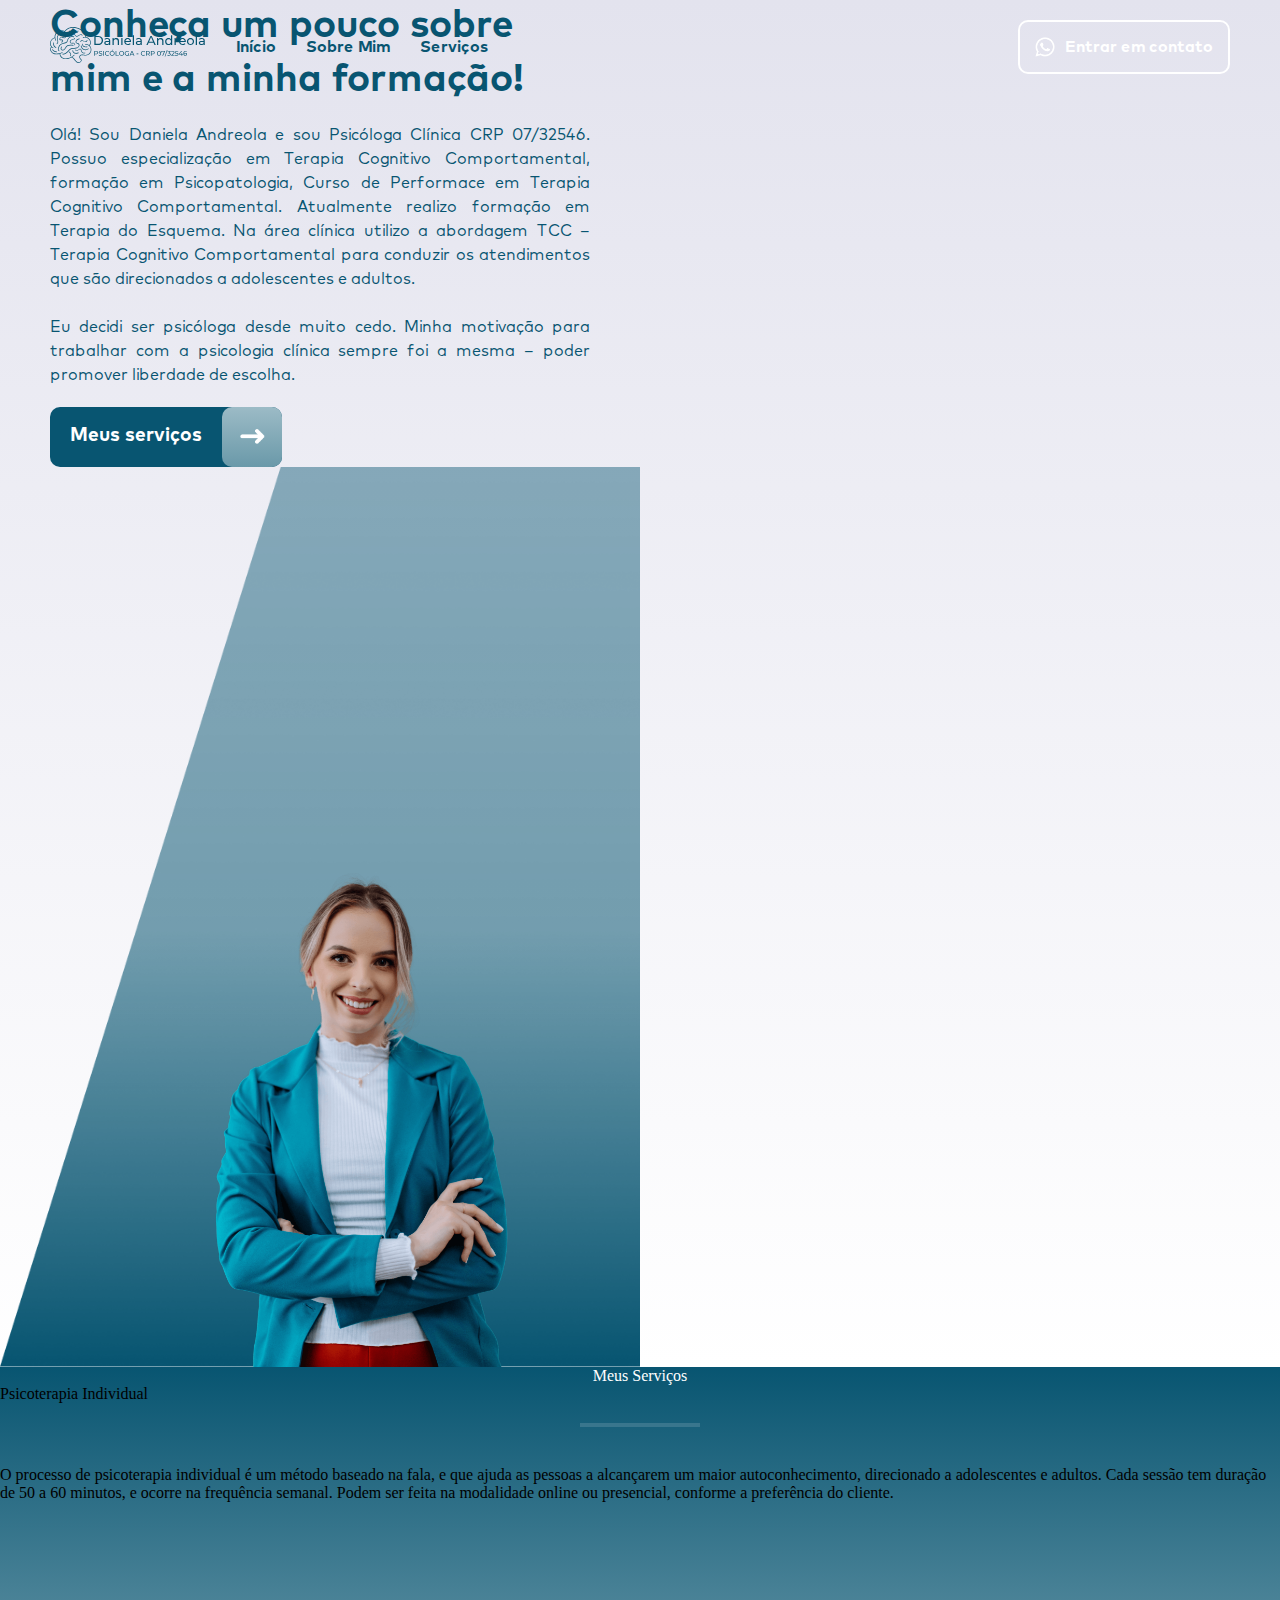
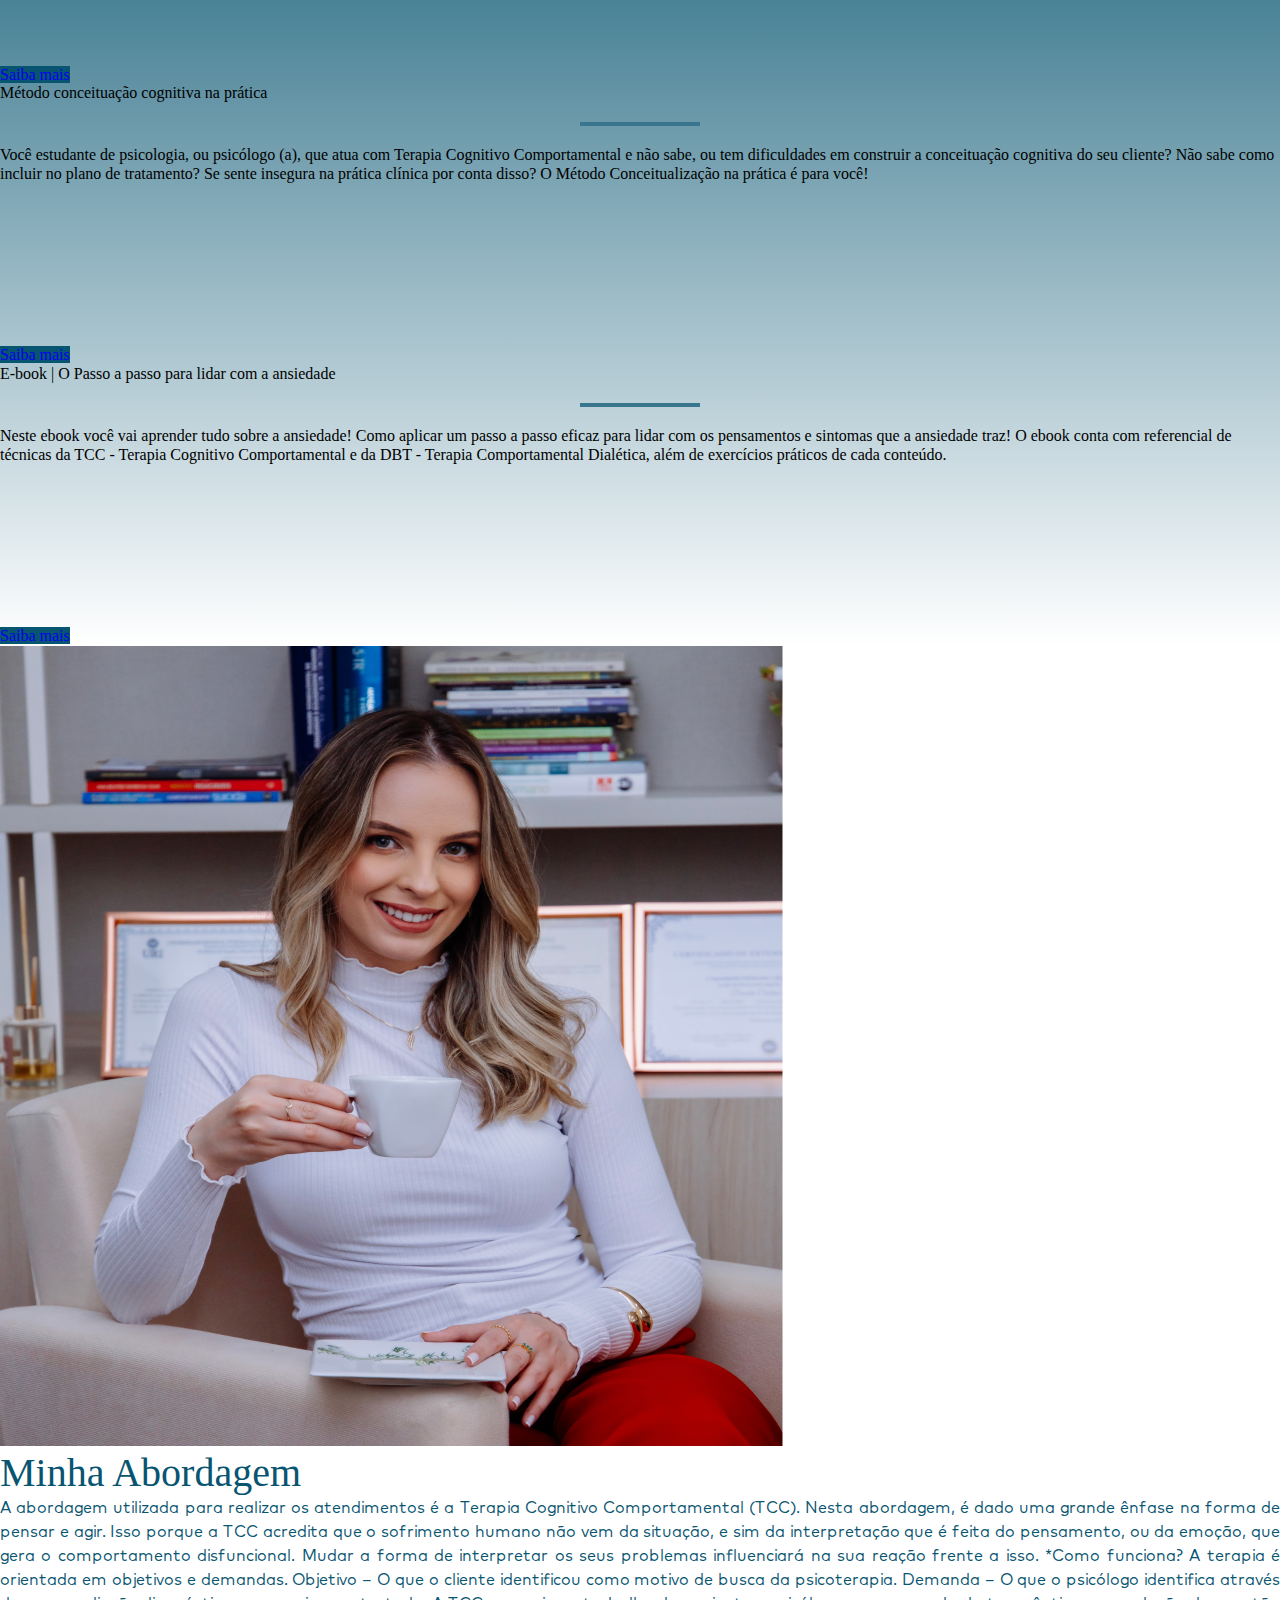
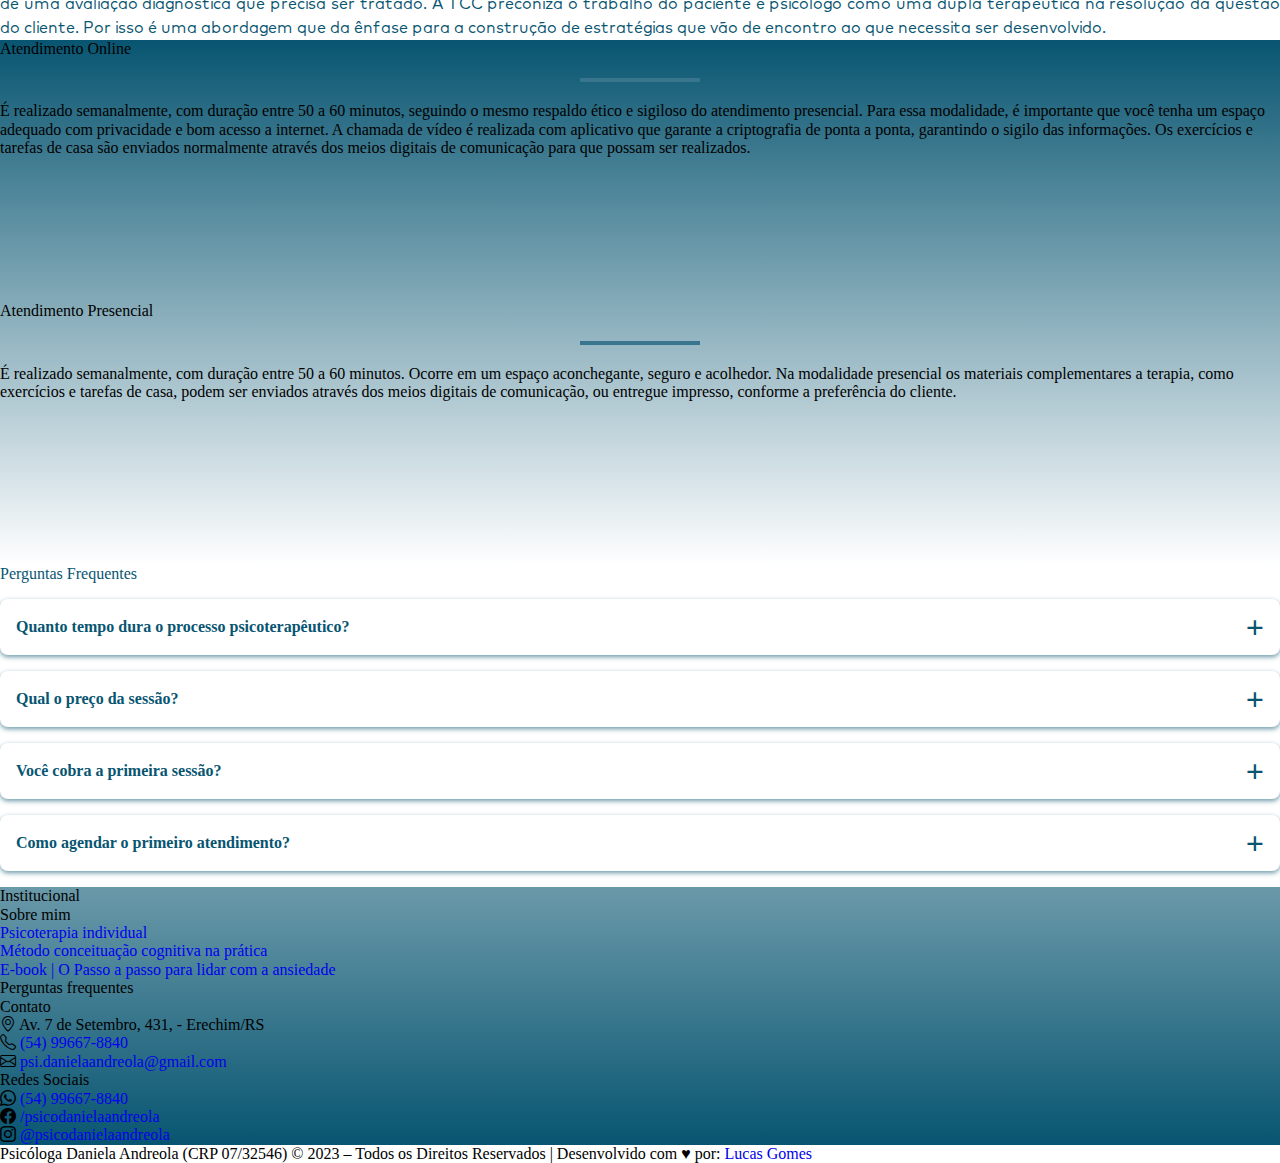
==== commit 00150a08: "feat: remove imgs e corrige css" ====
--- a/index.html
+++ b/index.html
@@ -134,7 +134,7 @@
                   frequência semanal. Podem ser feita na modalidade online ou
                   presencial, conforme a preferência do cliente.
                 </p>
-                <a href="#" class="btn btn-primary btn-service">Saiba mais</a>
+                <a href="./psicoterapia.html" class="btn btn-primary btn-service">Saiba mais</a>
               </div>
             </div>
           </div>
@@ -152,7 +152,7 @@
                   sente insegura na prática clínica por conta disso? O Método
                   Conceitualização na prática é para você!
                 </p>
-                <a href="#" class="btn btn-primary btn-service">Saiba mais</a>
+                <a href="./conceituacao-cognitiva-na-pratica.html" class="btn btn-primary btn-service">Saiba mais</a>
               </div>
             </div>
           </div>
@@ -183,7 +183,7 @@
       <section class="container">
         <div class="d-flex flex-wrap py-4">
           <div class="rounded-circle text-center bg-light col-lg-6 col-md-12 col-sm-12">
-            <img style="max-width: 100%" class="rounded-circle" src="./files/images/abordagem.jpg" alt="Psicóloga Daniela Andreola" />
+            <img class="rounded-circle" src="./files/images/dani-abordagem.png" alt="Psicóloga Daniela Andreola" />
           </div>
 
           <div class="col-lg-6 col-md-12 col-sm-12">
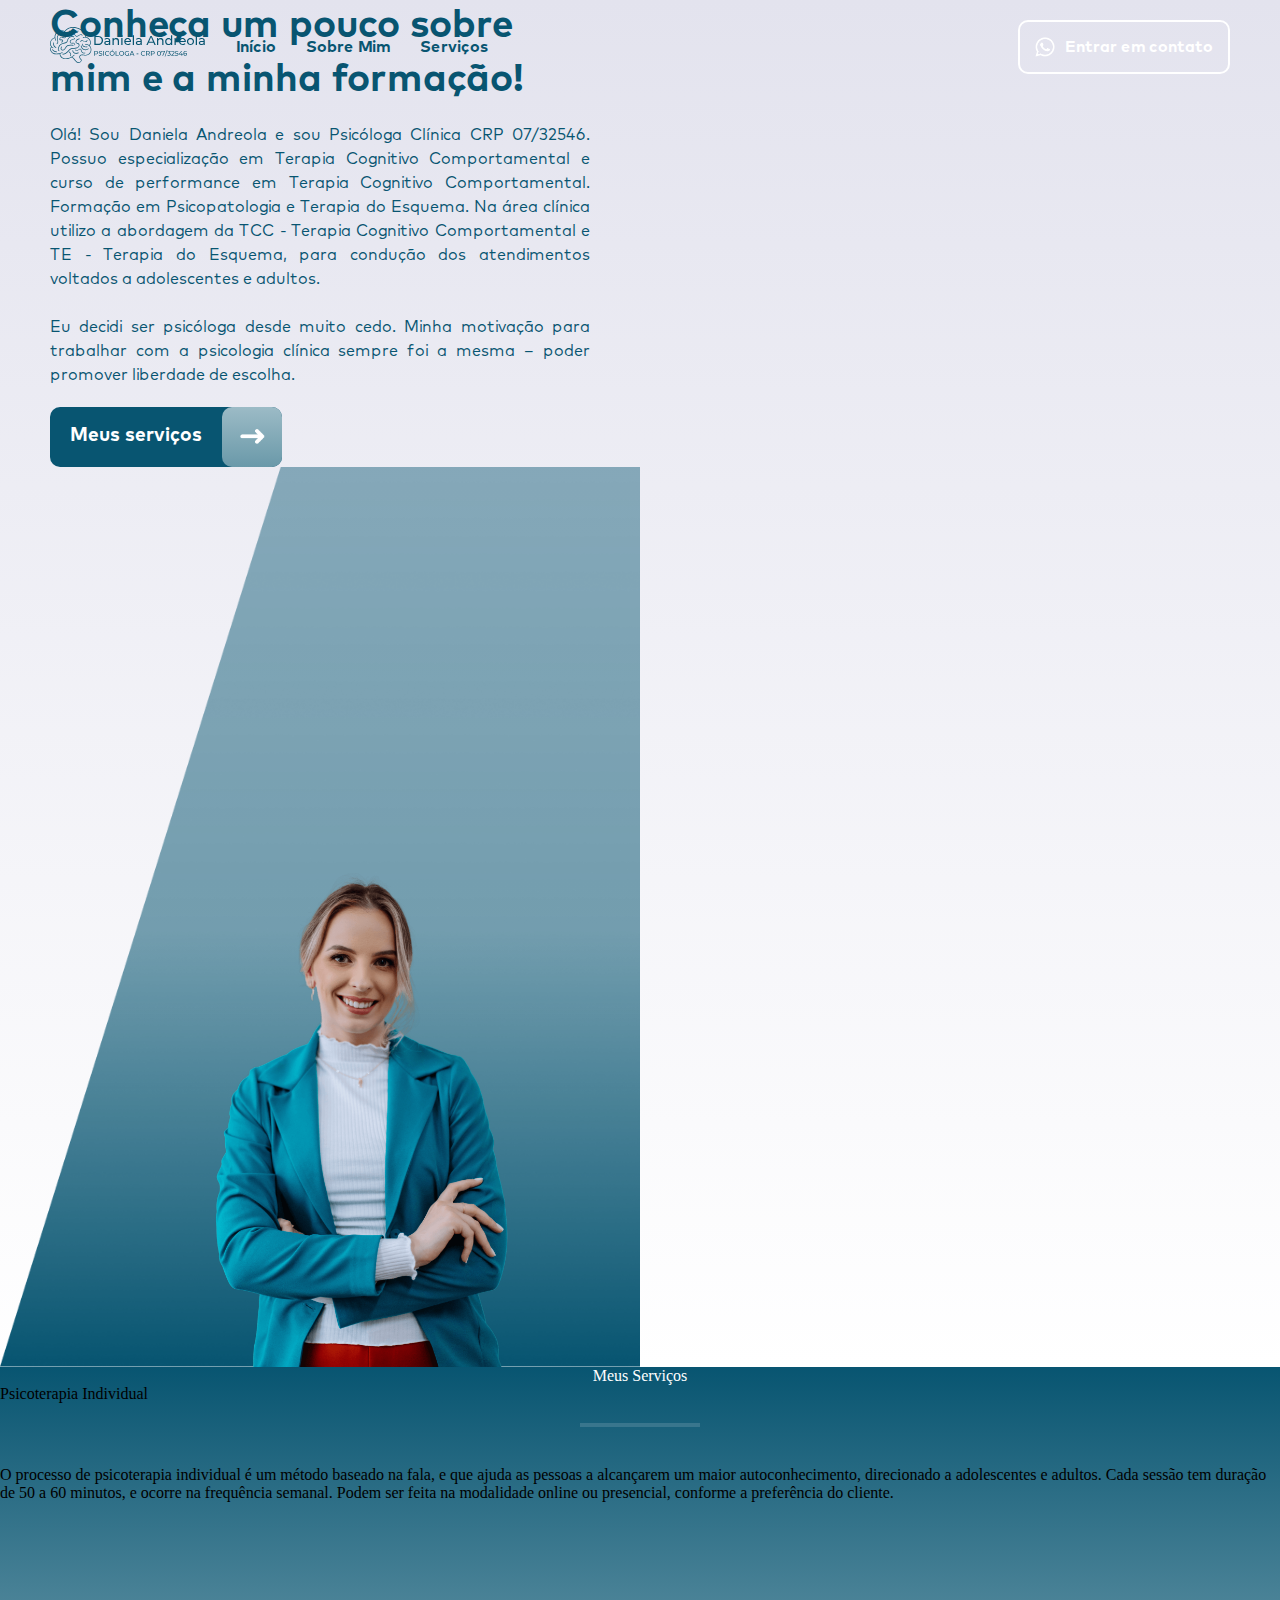
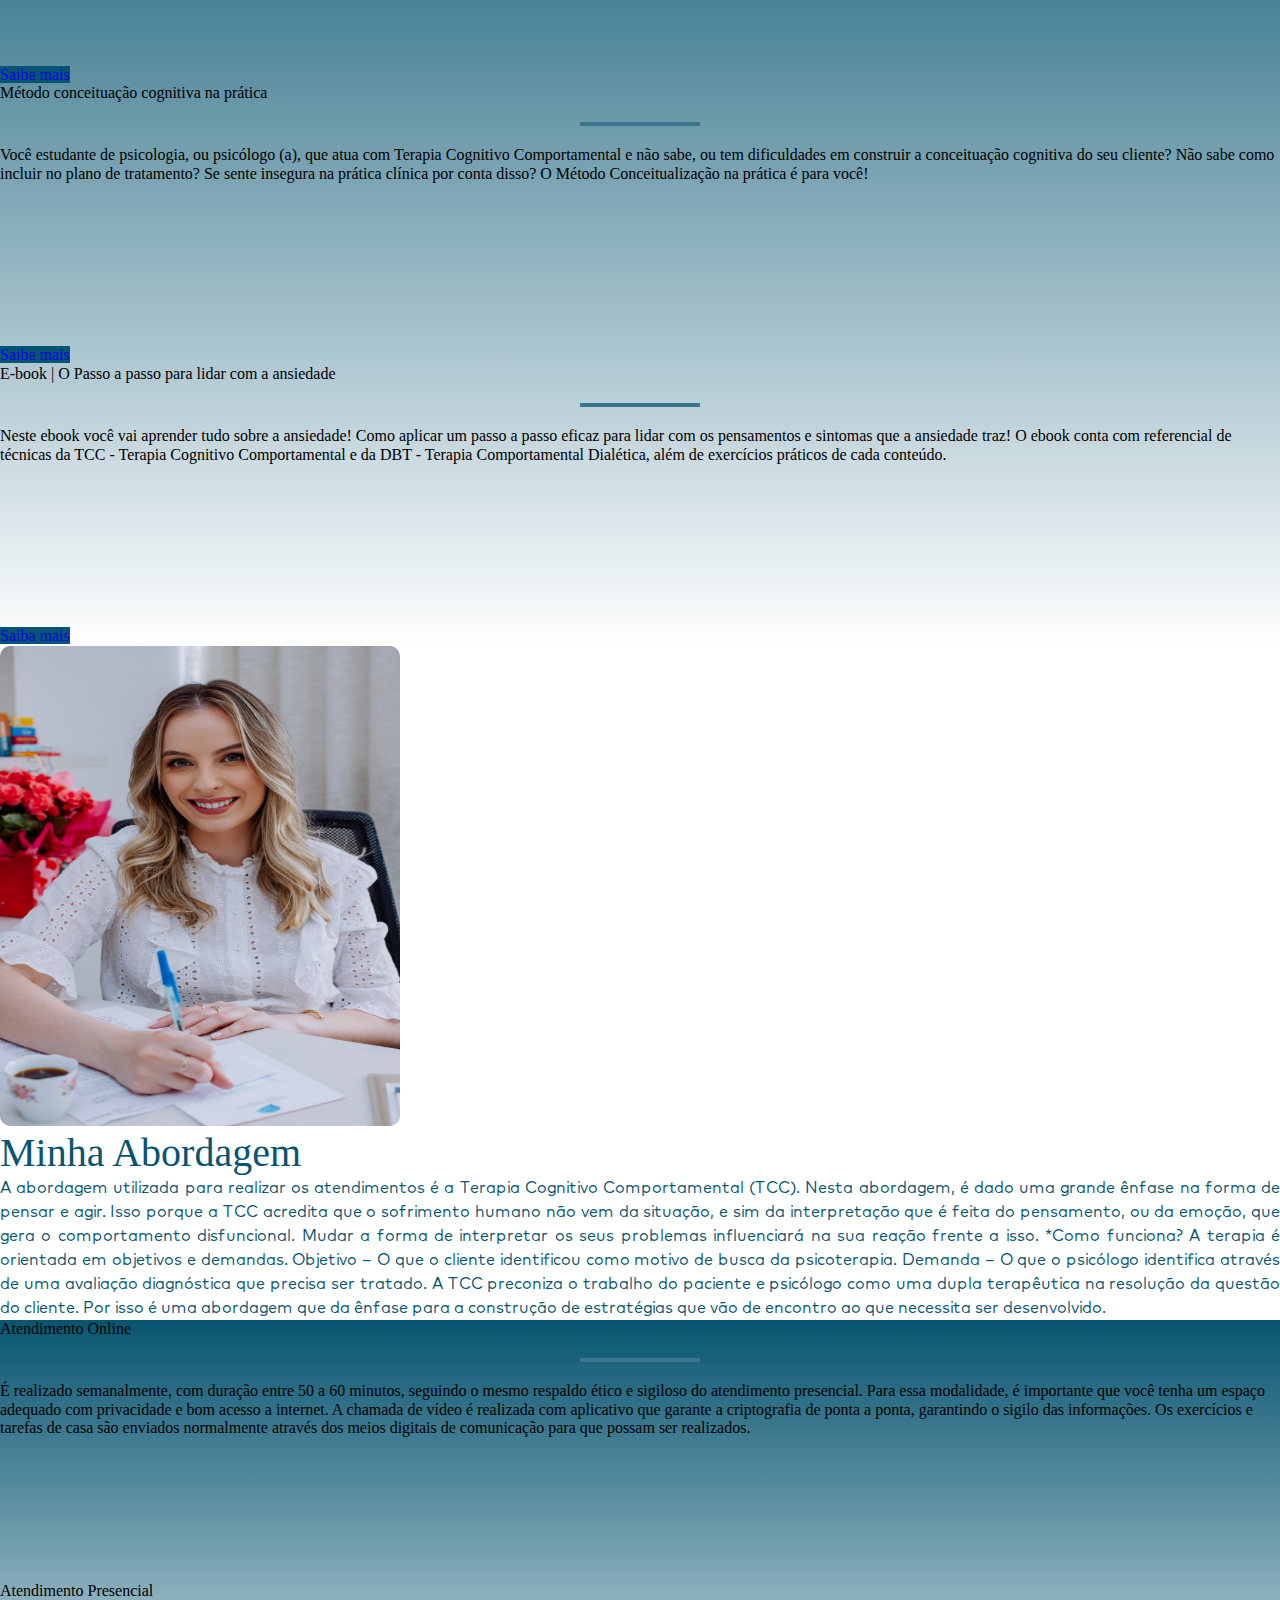
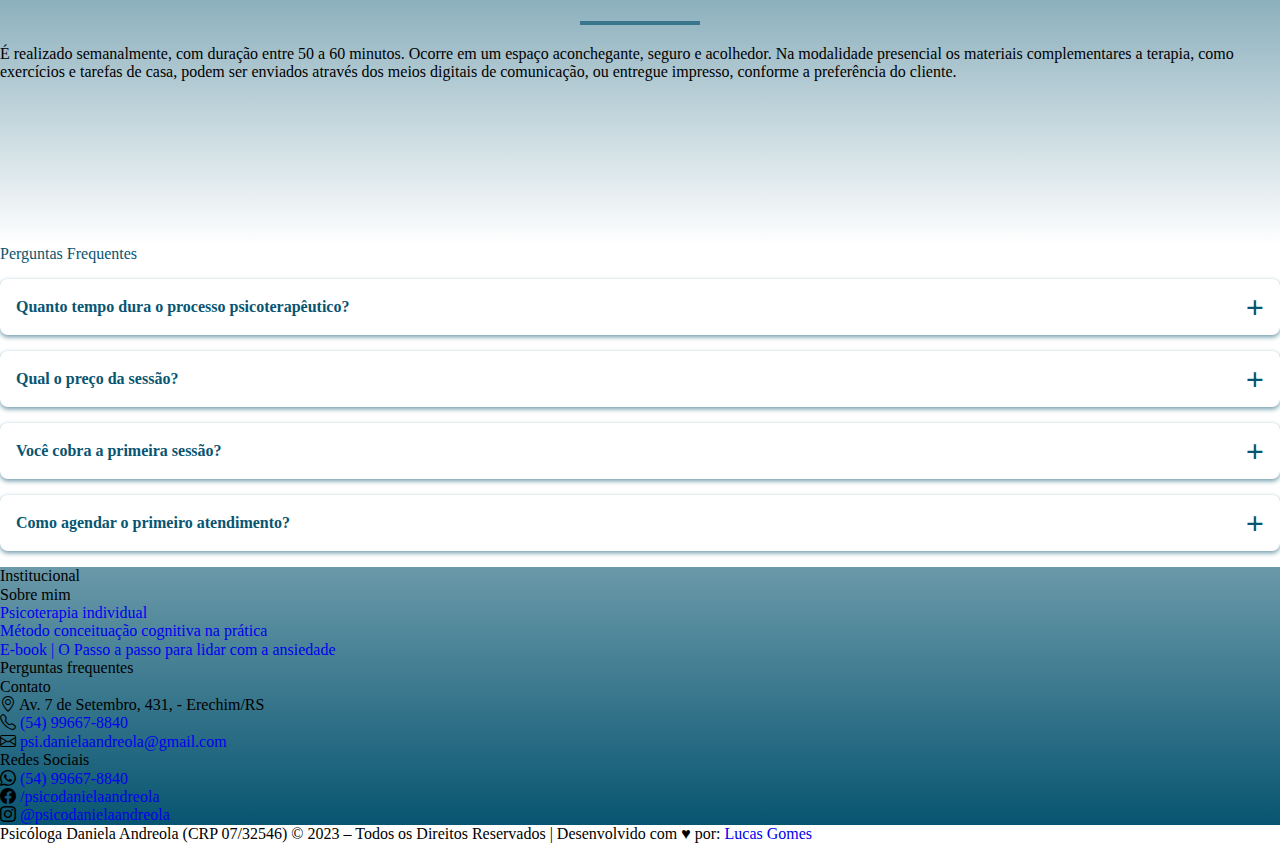
==== commit 3646e7f7: "atualizações" ====
--- a/index.html
+++ b/index.html
@@ -91,12 +91,8 @@
         <h1>Conheça um pouco sobre mim e a minha formação!</h1>
         <p>
           Olá! Sou Daniela Andreola e sou Psicóloga Clínica CRP 07/32546.
-          Possuo especialização em Terapia Cognitivo Comportamental, formação
-          em Psicopatologia, Curso de Performace em Terapia Cognitivo
-          Comportamental. Atualmente realizo formação em Terapia do Esquema.
-          Na área clínica utilizo a abordagem TCC – Terapia Cognitivo
-          Comportamental para conduzir os atendimentos que são direcionados a
-          adolescentes e adultos.
+
+          Possuo especialização em Terapia Cognitivo Comportamental e curso de performance em Terapia Cognitivo Comportamental. Formação em Psicopatologia e Terapia do Esquema. Na área clínica utilizo a abordagem da TCC - Terapia Cognitivo Comportamental e TE - Terapia do Esquema, para condução dos atendimentos voltados a adolescentes e adultos.
           <br />
           <br />
           Eu decidi ser psicóloga desde muito cedo. Minha motivação para
@@ -182,8 +178,8 @@
     <div class="row bg-info abordagem">
       <section class="container">
         <div class="d-flex flex-wrap py-4">
-          <div class="rounded-circle text-center bg-light col-lg-6 col-md-12 col-sm-12">
-            <img class="rounded-circle" src="./files/images/dani-abordagem.png" alt="Psicóloga Daniela Andreola" />
+          <div class="text-center m-0 p-0 col-lg-6 col-md-12 col-sm-12">
+            <img src="./files/images/dani-abordagem.jpeg" alt="Psicóloga Daniela Andreola" />
           </div>
 
           <div class="col-lg-6 col-md-12 col-sm-12">
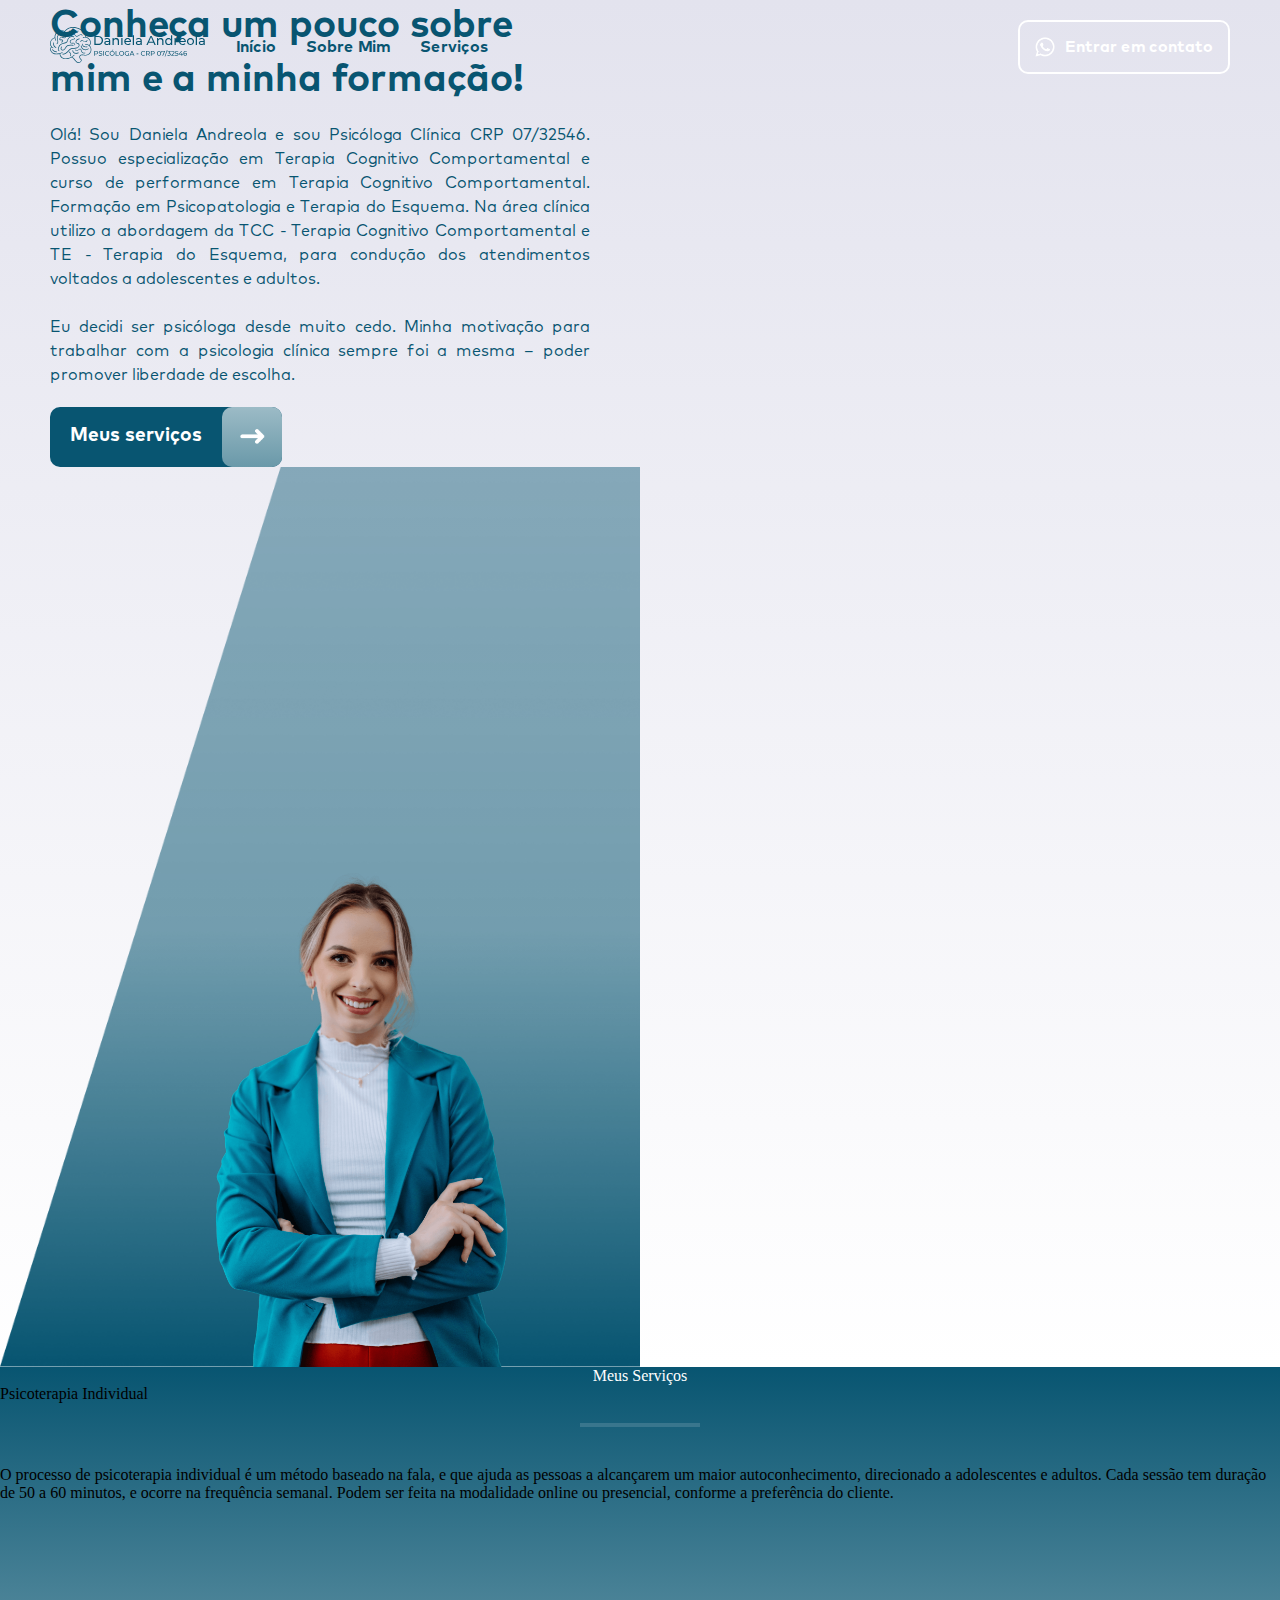
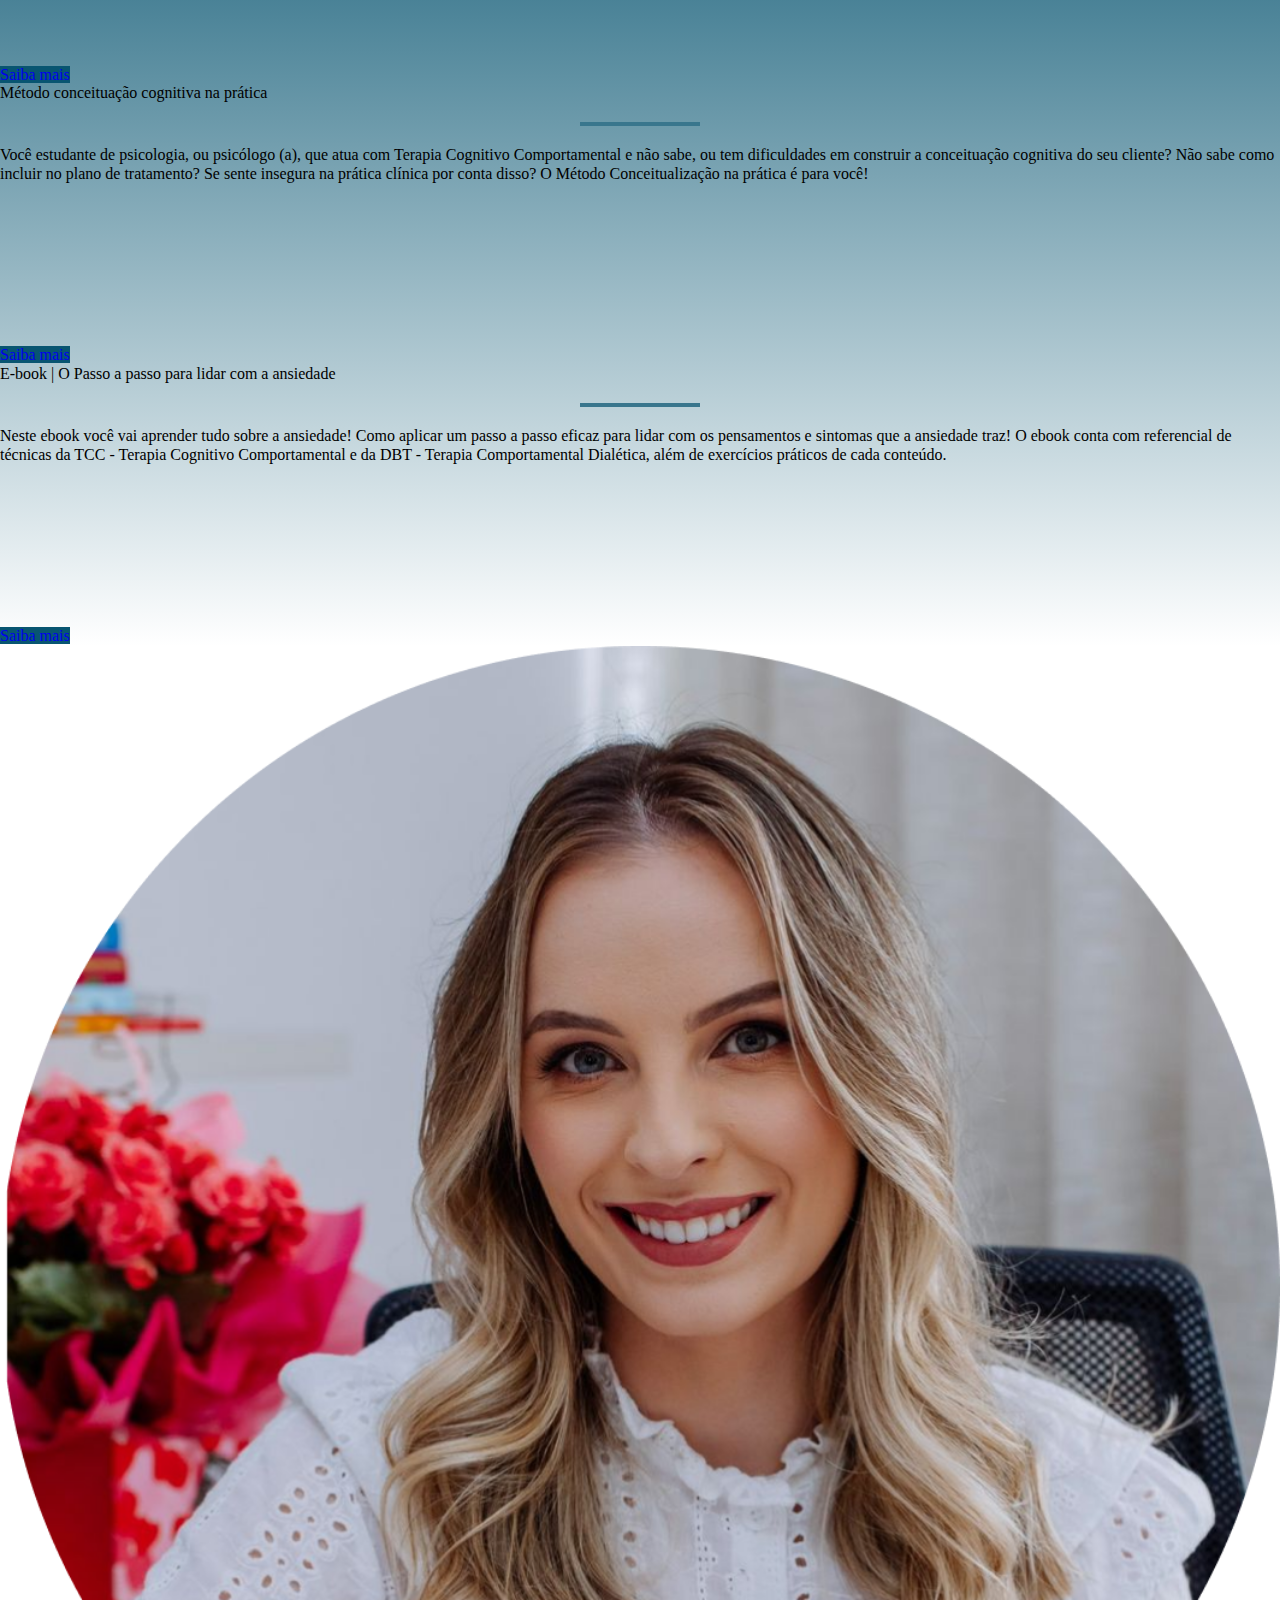
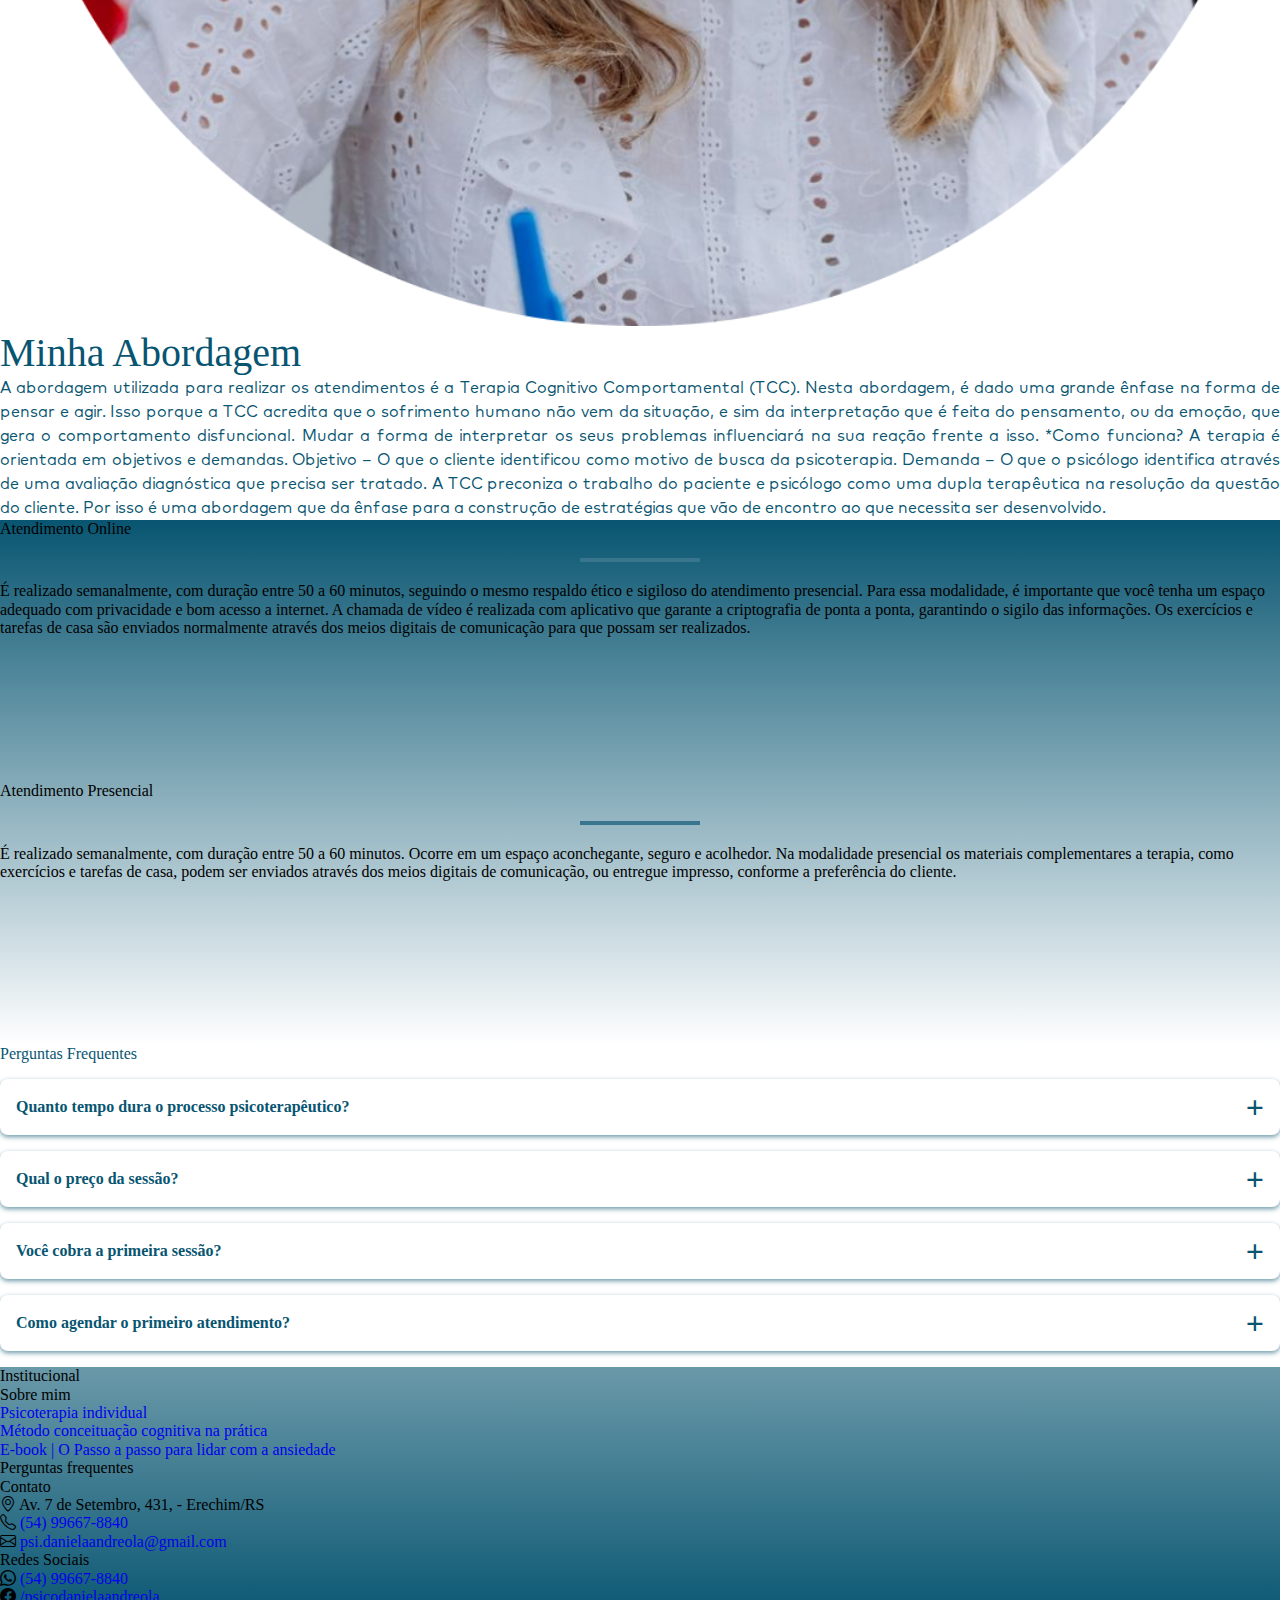
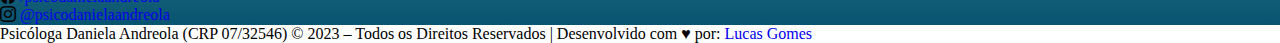
==== commit 5cfe4137: "feat: corrige img" ====
--- a/index.html
+++ b/index.html
@@ -178,8 +178,8 @@
     <div class="row bg-info abordagem">
       <section class="container">
         <div class="d-flex flex-wrap py-4">
-          <div class="text-center m-0 p-0 col-lg-6 col-md-12 col-sm-12">
-            <img src="./files/images/dani-abordagem.jpeg" alt="Psicóloga Daniela Andreola" />
+          <div class="d-flex justify-content-center align-items-center text-center m-0 p-0 col-lg-6 col-md-12 col-sm-12">
+            <img class="w-75" src="./files/images/dani-abordagem.png" alt="Psicóloga Daniela Andreola" />
           </div>
 
           <div class="col-lg-6 col-md-12 col-sm-12">
